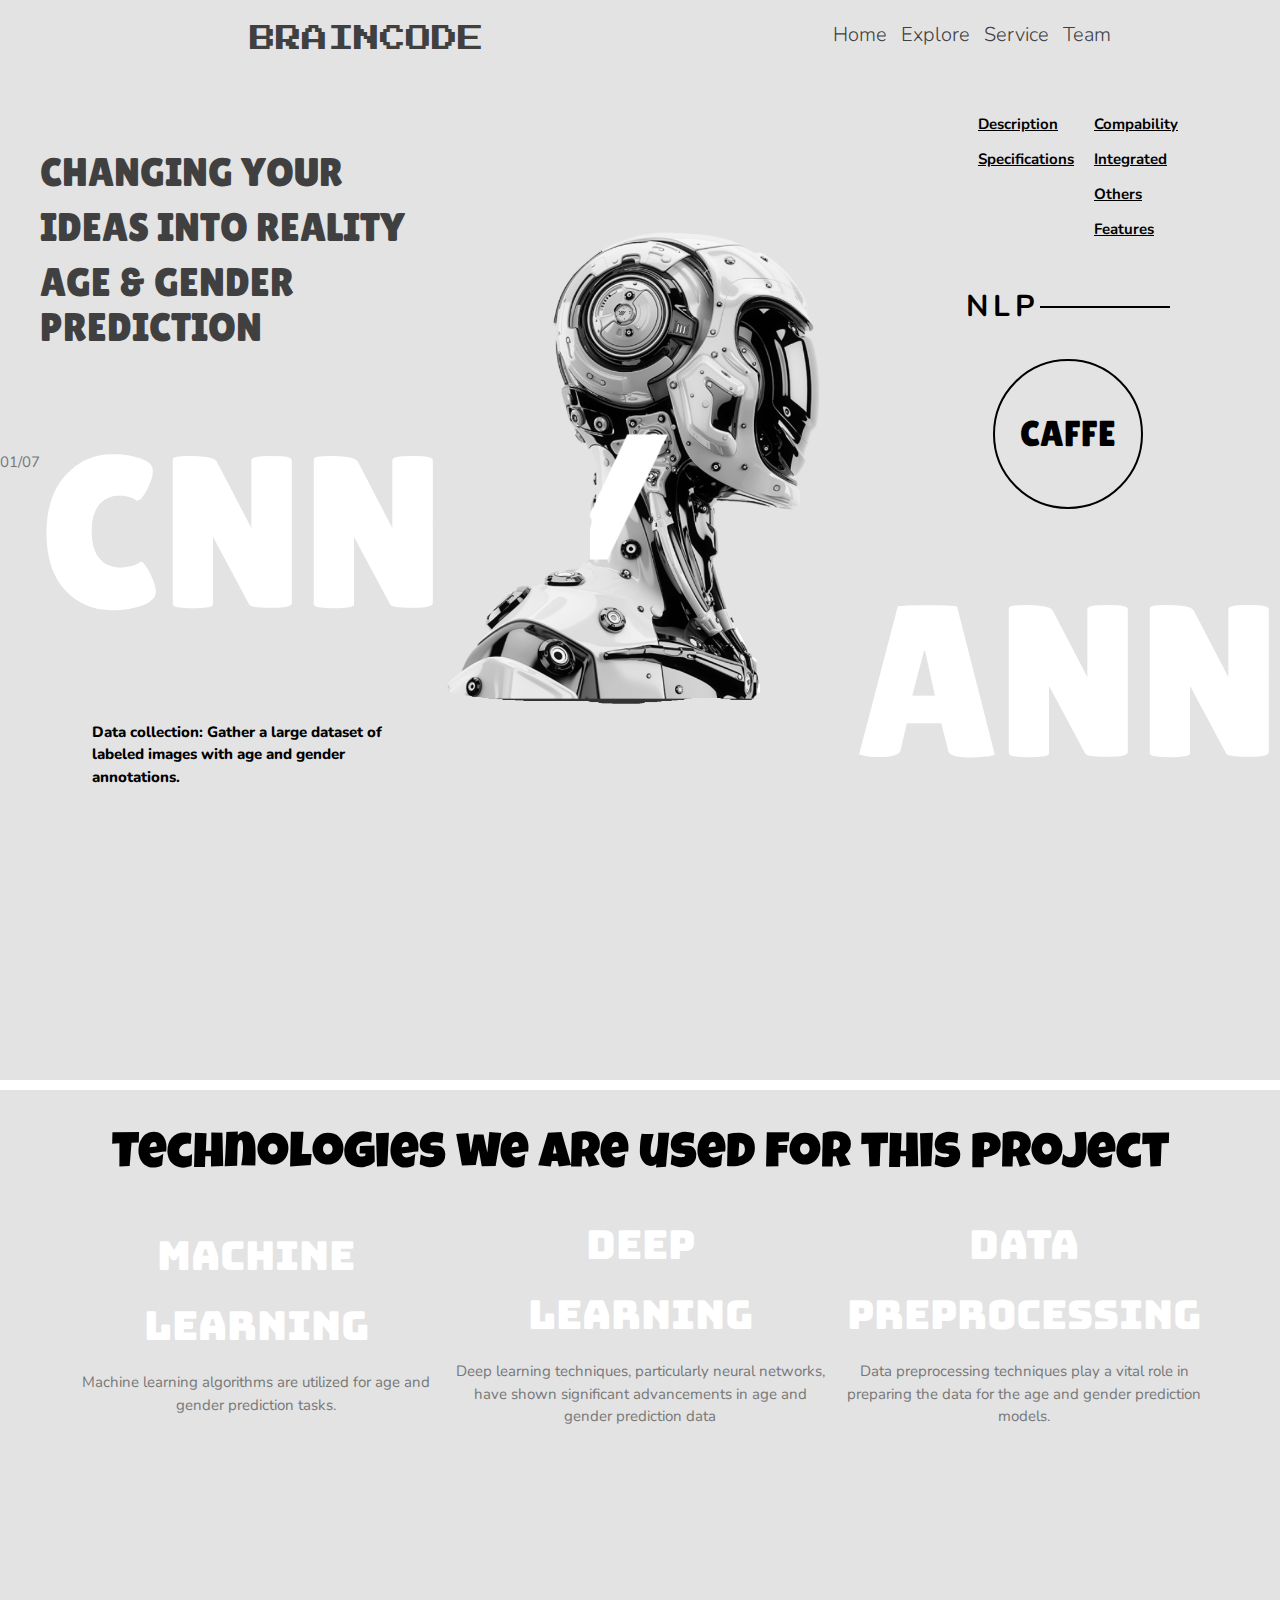
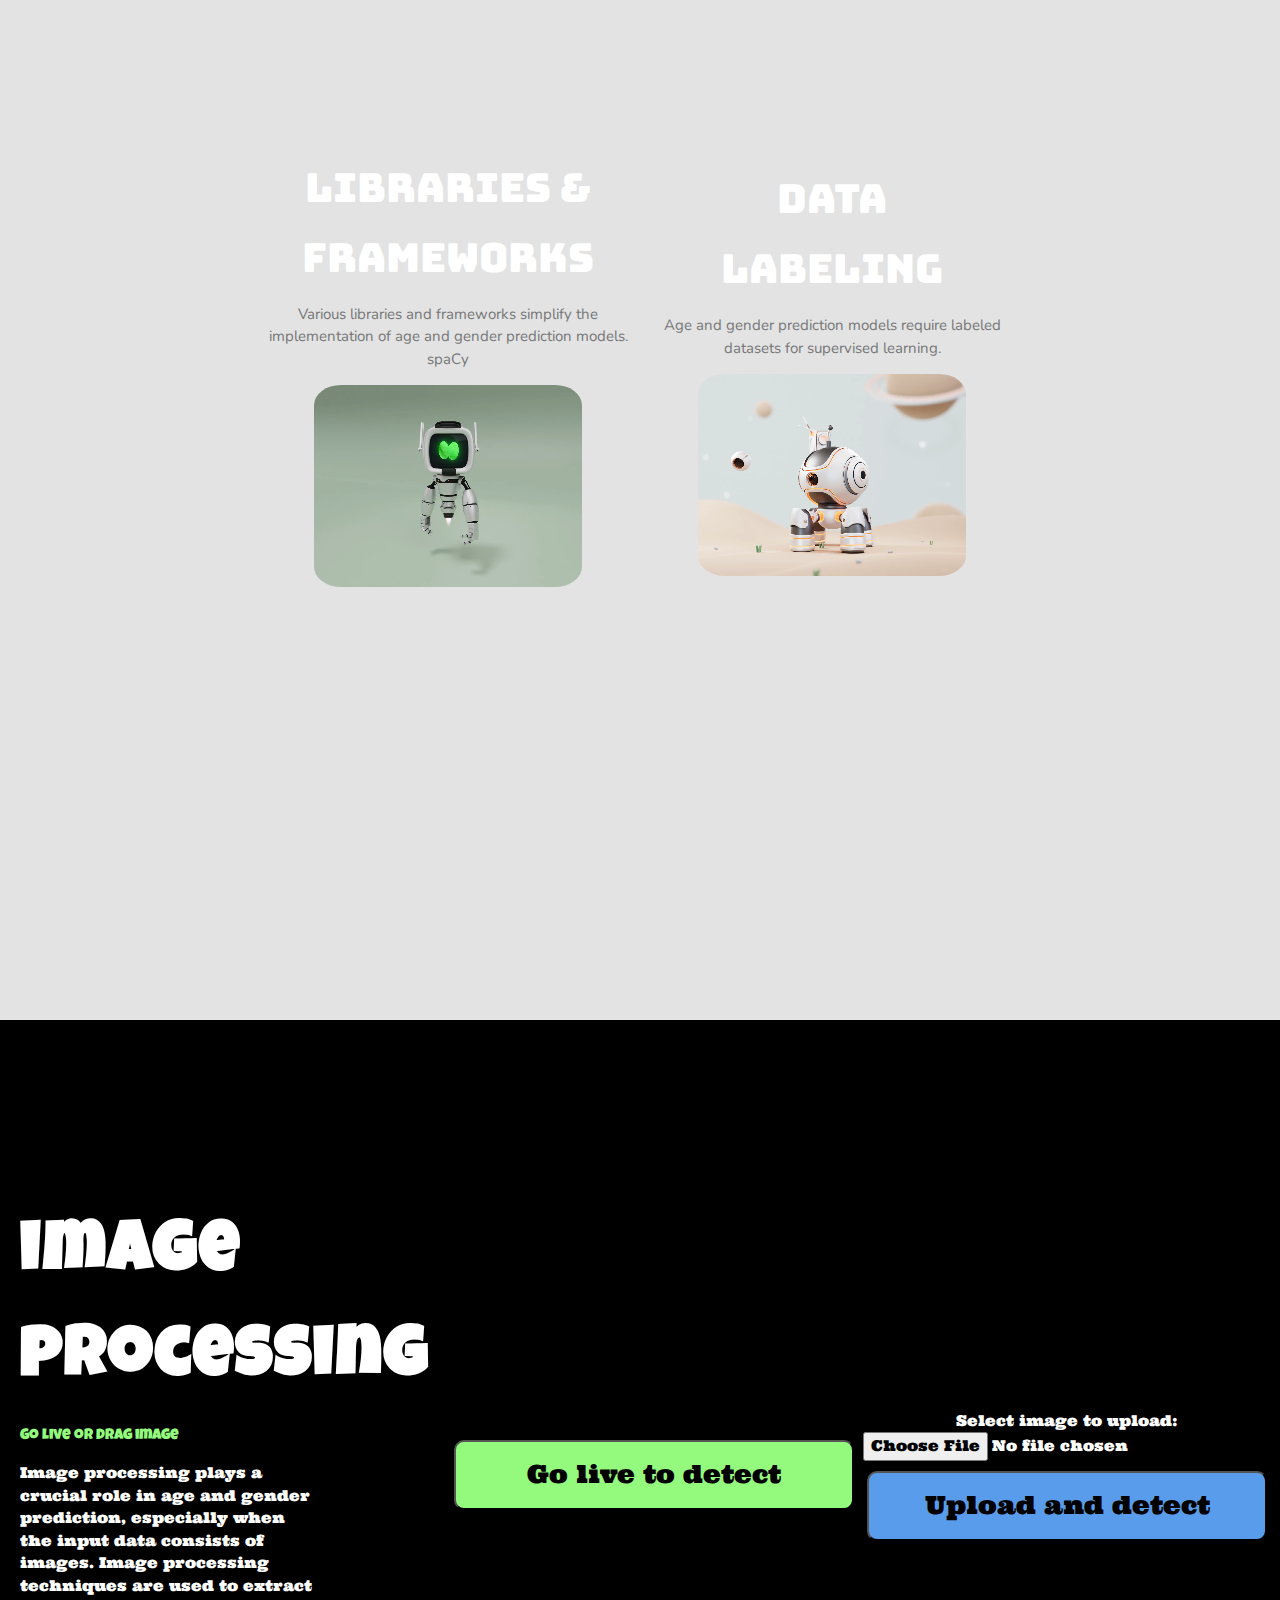
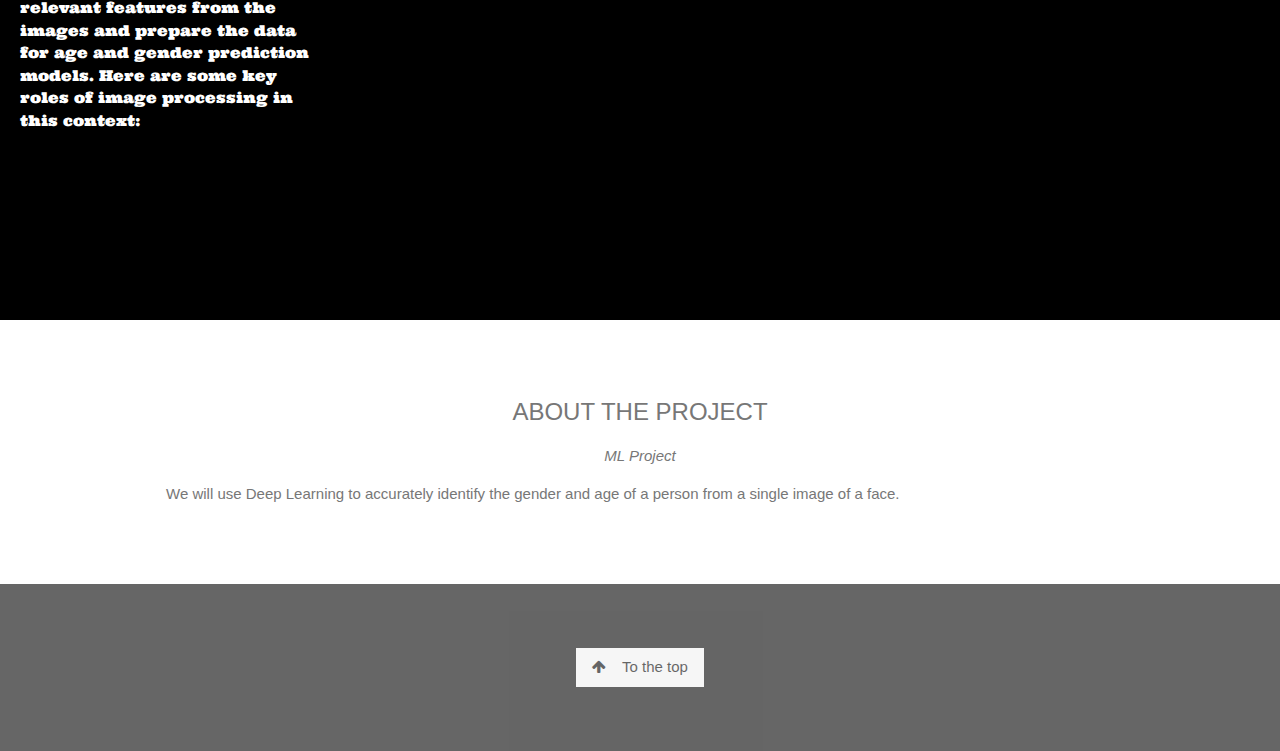
==== templates/index.html @ 18f4e167 "done" ====
<!DOCTYPE html>
<html>
  <title>Age and Gender Detection - By ML and DL</title>
  <link rel="icon" href="../static/assets/lo.png" type="image/x-icon" />
  <meta charset="UTF-8" />
  <meta name="viewport" content="width=device-width, initial-scale=1" />
  <link rel="stylesheet" href="../static/styles/style.css" />
  <link rel="stylesheet" href="../static/styles/home.css" />
  <link rel="stylesheet" href="../static/styles/service.css" />
  <link rel="stylesheet" href="../static/styles/explore.css" />
  <link rel="stylesheet" href="../static/styles/aj.css" />
  <link rel="stylesheet" href="https://fonts.googleapis.com/css?family=Lato" />
  <link
    rel="stylesheet"
    href="https://cdnjs.cloudflare.com/ajax/libs/font-awesome/4.7.0/css/font-awesome.min.css"
  />
  <link
    href="https://fonts.googleapis.com/css2?family=Montserrat:ital,wght@0,100;0,200;0,300;0,400;0,500;0,600;0,700;0,800;0,900;1,100;1,200;1,300;1,400;1,500;1,600;1,700;1,800;1,900&display=swap"
    rel="stylesheet"
  />

  <link
    href="https://fonts.googleapis.com/css2?family=Nunito:ital,wght@0,200;0,300;0,400;0,500;0,600;0,700;0,800;0,900;0,1000;1,200;1,300;1,400;1,500;1,600;1,700;1,800;1,900;1,1000&display=swap"
    rel="stylesheet"
  />

  <link
    href="https://fonts.googleapis.com/css2?family=Lilita+One&display=swap"
    rel="stylesheet"
  />

  <link
    href="https://fonts.googleapis.com/css2?family=Press+Start+2P&display=swap"
    rel="stylesheet"
  />

  <link
    href="https://fonts.googleapis.com/css2?family=Bungee&family=Cherry+Bomb+One&family=Chokokutai&family=Luckiest+Guy&family=Ultra&display=swap"
    rel="stylesheet"
  />

  <body>
    <!-- home  -->
    <div class="home" id="home">
      <!-- nav -->
      <nav class="home_nav">
        <div class="home_nav_logo">
          <img src="../static/assets/lo.png" alt="" />
          <h1>brainCode</h1>
        </div>
        <div class="home_items">
          <a href="#home">Home</a>
          <a href="#explore">Explore</a>
          <a href="#service">Service</a>
          <a href="#team">Team</a>
        </div>
      </nav>

      <div class="home_part_1">
        <span> 01/07 </span>

        <div class="home_part_1_title_main">
          <div class="home_part_1_title">
            <h2>Changing your</h2>
            <h2>ideas into reality</h2>
            <h2>Age & Gender Prediction</h2>
          </div>
          <div class="home_part_1_h1"><h1>CNN</h1></div>

          <div class="home_part_1_title_p">
            <p>
              Data collection: Gather a large dataset of labeled images with age
              and gender annotations.
            </p>
          </div>
        </div>

        <div>
          <img
            class="home_part_1_img"
            src="../static/assets/bg2.png"
            alt="img"
          />
        </div>

        <div class="home_part_1_data_main">
          <div class="home_part_1_data">
            <div>
              <p>Description</p>
              <p>Specifications</p>
            </div>
            <div>
              <p>Compability</p>
              <p>Integrated</p>
              <p>Others</p>
              <p>Features</p>
            </div>
          </div>

          <div class="home_part_1_data_np">
            <p>N</p>
            <p>L</p>
            <p>P</p>
            <span />
          </div>

          <div class="home_part_1_data_circle">
            <h1>caffe</h1>
          </div>

          <div class="home_part_1_data_h1">
            <h1>ANN</h1>
          </div>
        </div>
      </div>
    </div>

    <!-- explore  -->
    <div class="explore" id="explore">
      <h1>Technologies we are used for this project</h1>
      <div class="explore_titles_h1">
        <div class="explore_titles_h1_inner">
          <div>
            <h1>Machine</h1>
            <h1>Learning</h1>
            <p>
              Machine learning algorithms are utilized for age and gender
              prediction tasks.
            </p>
          </div>
          <video src="../static/assets/animations/a1.mp4" loop autoplay muted />
        </div>

        <div class="explore_titles_h1_inner">
          <div>
            <h1>Deep</h1>
            <h1>Learning</h1>
            <p>
              Deep learning techniques, particularly neural networks, have shown
              significant advancements in age and gender prediction data
            </p>
          </div>
          <video src="../static/assets/animations/a2.mp4" loop autoplay muted />
        </div>

        <div class="explore_titles_h1_inner">
          <div>
            <h1>Data</h1>
            <h1>Preprocessing</h1>
            <p>
              Data preprocessing techniques play a vital role in preparing the
              data for the age and gender prediction models.
            </p>
          </div>
          <video src="../static/assets/animations/a6.mp4" loop autoplay muted />
        </div>
        <div class="explore_titles_h1_inner">
          <div>
            <h1>Libraries &</h1>
            <h1>Frameworks</h1>
            <p>
              Various libraries and frameworks simplify the implementation of
              age and gender prediction models. spaCy
            </p>
          </div>
          <video src="../static/assets/animations/a5.mp4" loop autoplay muted />
        </div>
        <div class="explore_titles_h1_inner">
          <div>
            <h1>Data</h1>
            <h1>Labeling</h1>

            <p>
              Age and gender prediction models require labeled datasets for
              supervised learning.
            </p>
          </div>
          <video src="../static/assets/animations/a4.mp4" loop autoplay muted />
        </div>
      </div>
    </div>

    <!-- <div class="action-wrap">
      <div class="action-html">
        <input id="tab-1" type="radio" name="tab" class="live" checked /><label
          for="tab-1"
          class="tab"
          >Live</label
        >
        <input id="tab-2" type="radio" name="tab" class="photo" /><label
          for="tab-2"
          class="tab"
          >Photo</label
        >
        <div class="action-form">
          <div class="live-htm">
            <div class="group">
              <br /><br />
              &nbsp;&nbsp;&nbsp;&nbsp;&nbsp;&nbsp;&nbsp;&nbsp;&nbsp;&nbsp;&nbsp;&nbsp;&nbsp;&nbsp;&nbsp;&nbsp;&nbsp;&nbsp;&nbsp;&nbsp;&nbsp;&nbsp;&nbsp;&nbsp;&nbsp;&nbsp;&nbsp;&nbsp;&nbsp;&nbsp;&nbsp;
              <img
                src="https://cdn.pixabay.com/photo/2021/03/23/09/01/webcam-6116845_1280.png"
                height="120"
                width="120"
              />
              <br /><br />
              <a href="/webcam"
                ><input type="submit" class="button" value="Go live to detect"
              /></a>
            </div>
          </div>
          <div class="photo-htm">
            <form
              action="/upload"
              method="POST"
              enctype="multipart/form-data"
              style="color: #aaa"
            >
              <br /><br />Select image to upload:<br /><br /><br />
              <input type="file" name="fileToUpload" id="fileToUpload" />
              <br /><br /><br /><br />
              <div class="group">
                <input
                  type="submit"
                  class="button"
                  value="Upload and detect"
                  name="submit"
                />
              </div>
            </form>
          </div>
        </div>
      </div>
    </div> -->
    <!-- service -->

    <div class="service">
      <div class="service_data">
        <h1>image processing</h1>
        <span>Go live or Drag image</span>

        <p>
          Image processing plays a crucial role in age and gender prediction, especially when the input data consists of images. Image processing techniques are used to extract relevant features from the images and prepare the data for age and gender prediction models. Here are some key roles of image processing in this context:</p>
      </div>
      <div class="service_webcam">
        <img src="https://cdn.dribbble.com/userupload/7411457/file/original-d7e59363e3e7239565cf155a749ef514.png?resize=1200x900" alt="">
        <a href="/webcam"
          ><input type="submit" class="button" value="Go live to detect"
        /></a>
      </div>

      <div class="service_selete">
        <img src="https://cdn.dribbble.com/userupload/8819825/file/original-9fc339edde7f2c5f9dd312d0e29bf8e6.png?resize=1200x900" alt="">
        <form action="/upload" method="POST" enctype="multipart/form-data">
          Select image to upload:
          <input type="file" name="fileToUpload" id="fileToUpload" />
          <div class="service_btn">
            <input
              type="submit"
              value="Upload and detect"
              name="submit"
            />
          </div>
        </form>
      </div>
    </div>

    <!-- Container (About Section) -->
    <div class="aj-content aj-container aj-padding-64" id="about">
      <h3 class="aj-center">ABOUT THE PROJECT</h3>
      <p class="aj-center"><em>ML Project</em></p>
      <p>
        We will use Deep Learning to accurately identify the gender and age of a
        person from a single image of a face.
      </p>
    </div>

    <!-- Footer -->
    <footer
      class="aj-center aj-black aj-padding-64 aj-opacity aj-hover-opacity-off"
    >
      <a href="#home" class="aj-button aj-light-grey"
        ><i class="fa fa-arrow-up aj-margin-right"></i>To the top</a
      >
    </footer>

    <script>
      // Modal Image Gallery
      function onClick(element) {
        document.getElementById("img01").src = element.src;
        document.getElementById("modal01").style.display = "block";
        var captionText = document.getElementById("caption");
        captionText.innerHTML = element.alt;
      }
    </script>
  </body>
</html>
---- static/styles/style.css ----
body,h1,h2,h3,h4,h5,h6 {
  font-family: 'Nunito', sans-serif;

}
body, html {
  height: 100%;
  color: #777;
  line-height: 1.8;
}

/* Create a Parallax Effect */
.bgimg {
  background-attachment: fixed;
  background-position: center;
  background-repeat: no-repeat;
  background-size: cover;
}

/* First image (Logo. Full height) */
.bgimg {
  background-image: url('../assets/face_scan.jpeg');
  min-height: 100%;
}

.aj-wide {letter-spacing: 10px;}
.aj-hover-opacity {cursor: pointer;}

/* Turn off parallax scrolling for tablets and phones */
@media only screen and (max-device-width: 1600px) {
  .bgimg {
    background-attachment: scroll;
    min-height: 400px;
  }
}

.hr{
  height:2px;
  width: 300px;
  background:rgba(255,255,255,.2);
}

th {padding-left: 10px;}

/* action */

*,:after,:before{box-sizing:border-box}
.clearfix:after,.clearfix:before{content:'';display:table}
.clearfix:after{clear:both;display:block}

.action-wrap{
  width:100%;
  margin:auto;
  max-width:525px;
  min-height:525px;
  position:relative;
  box-shadow:0 12px 15px 0 rgba(0,0,0,.24),0 17px 50px 0 rgba(0,0,0,.19);
}
.action-html{
  width:100%;
  height:100%;
  position:absolute;
  padding:90px 70px 50px 70px;
  background: rgba(40,57,101,.9);
  color:#6a6f8c;
  font:600 16px/18px 'Open Sans',sans-serif;
}
.action-html .live-htm,
.action-html .photo-htm{
  top:0;
  left:0;
  right:0;
  bottom:0;
  position:absolute;
  transform:rotateY(180deg);
  backface-visibility:hidden;
  transition:all .4s linear;
}
.action-html .live,
.action-html .photo,
.action-form .group .check{
  display:none;
}
.action-html .tab,
.action-form .group .label,
.action-form .group .button{
  text-transform:uppercase;
}
.action-html .tab{
  font-size:22px;
  margin-right:15px;
  padding-bottom:5px;
  margin:0 15px 10px 0;
  display:inline-block;
  border-bottom:2px solid transparent;
}
.action-html .live:checked + .tab,
.action-html .photo:checked + .tab{
  color:#fff;
  border-color:#1161ee;
}
.action-form{
  min-height:345px;
  position:relative;
  perspective:1000px;
  transform-style:preserve-3d;
}
.action-form .group{
  margin-bottom:15px;
}
.action-form .group .label,
.action-form .group .input,
.action-form .group .button{
  width:100%;
  color:#fff;
  display:block;
}
.action-form .group .input,
.action-form .group .button{
  border:none;
  padding:15px 20px;
  border-radius:25px;
  background:rgba(255,255,255,.1);
}
.action-form .group .label{
  color:#aaa;
  font-size:12px;
}
.action-form .group .button{
  background:#1161ee;
}
.action-form .group label .icon{
  width:15px;
  height:15px;
  border-radius:2px;
  position:relative;
  display:inline-block;
  background:rgba(255,255,255,.1);
}
.action-form .group label .icon:before,
.action-form .group label .icon:after{
  content:'';
  width:10px;
  height:2px;
  background:#fff;
  position:absolute;
  transition:all .2s ease-in-out 0s;
}
.action-form .group label .icon:before{
  left:3px;
  width:5px;
  bottom:6px;
  transform:scale(0) rotate(0);
}
.action-form .group label .icon:after{
  top:6px;
  right:0;
  transform:scale(0) rotate(0);
}
.action-form .group .check:checked + label{
  color:#fff;
}
.action-form .group .check:checked + label .icon{
  background:#1161ee;
}
.action-form .group .check:checked + label .icon:before{
  transform:scale(1) rotate(45deg);
}
.action-form .group .check:checked + label .icon:after{
  transform:scale(1) rotate(-45deg);
}
.action-html .live:checked + .tab + .photo + .tab + .action-form .live-htm{
  transform:rotate(0);
}
.action-html .photo:checked + .tab + .action-form .photo-htm{
  transform:rotate(0);
}
---- static/styles/home.css ----
.home {
  height: 120vh;
  background-color: #e3e3e4;
  /* font-family: 'Montserrat', sans-serif; */
  font-family: "Nunito", sans-serif;
}
.home_nav {
  display: flex;
  align-items: center;
  justify-content: space-around;
}
.home_nav_logo {
  margin-top: 10px;
  display: flex;
  align-items: center;
  justify-content: center;
}
.home_nav_logo > h1 {
  font-size: 26px;
  color: #404040;
  font-weight: 400;
  text-transform: uppercase;
  font-family: 'Press Start 2P', cursive;
}
.home_nav_logo > img {
  width: 80px;

}
.home_items > a {
  font-size: 20px;
  font-weight: 300;
  text-decoration: none;
  color: #404040;
  margin-left: 10px;
  font-family: "Nunito", sans-serif;
}
.home_part_1 {
  display: flex;
  align-items: center;
  justify-content: space-around;
}
.home_part_1_img {
  width: 95%;
}
.home_part_1_title_main {
  margin-top: 20px;
}
.home_part_1_title > h2 {
  line-height: 45px;
  text-align: start;
  font-weight:100;
  font-size: 40px;
  color: #404040;
  text-transform: uppercase;
  font-family: "Lilita One", cursive;

}
.home_part_1_title_main {
  display: flex;
  align-items: center;
  justify-content: center;
  flex-direction: column;
}
.home_part_1_title_p{
  width: 300px;
  color: black;
  font-weight: 800;
}
.home_part_1_h1 > h1 {
  color: white;
  font-family: "Lilita One", cursive;
  font-size: 217px;
}
.home_part_1_data_main {
  margin-top: 30px;
  display: flex;
  align-items: center;
  justify-content: center;
  flex-direction: column;
}
.home_part_1_data {
  display: flex;
  justify-content: space-around;
}
.home_part_1_data > div {
  margin-left: 20px;
  text-decoration: underline;
  color: black;
  font-weight: 700;
  line-height: 20px;
}

.home_part_1_data_np {
  display: flex;
align-items: center;justify-content: center;
}

.home_part_1_data_np > p{
    color: black;
    font-size: 30px;
    margin-right: 5px;
    font-weight: 700;
}
.home_part_1_data_np > span{
    border: 1px solid black;
    height: 1px;
    width: 130px;
}

.home_part_1_data_circle{
 width: 150px;   
 height: 150px;
 border: 2px solid #000000;
 border-radius: 50%;
display: flex;align-items: center;justify-content: center;
font-family: "Lilita One", cursive;

}
.home_part_1_data_circle > h1{
    color: #000000;
    text-transform: uppercase;
    font-family: "Lilita One", cursive;
    
}

.home_part_1_data_h1 > h1{
      color: white;
      font-family: "Lilita One", cursive;
      font-size: 217px;

  }
---- static/styles/service.css ----
.service {
  background-color: black;
  height: 100vh;
  display: flex;
  align-items: center;
  justify-content: space-evenly;
}
.service_data > h1 {
  color: white;
  font-weight: 900;
  font-family: "Luckiest Guy", cursive;
  letter-spacing: 2px;
  font-size: 70px;
}
.service_data {
  margin-left: 20px;
}
.service_data > span {
  font-family: "Luckiest Guy", cursive;
  color: #93fa7d;
}
.service_data > p {
  width: 300px;
  color: white;
  font-family: "Ultra", serif;
}

.service_webcam {
  display: flex;
  align-items: center;
  justify-content: space-around;
  flex-direction: column;
}
.service_webcam > img {
  width: 70%;
  border-radius: 10%;
}
.service_webcam > a > input {
  width: 400px;
  color: black;
  background-color: #93fa7d;
  font-family: "Ultra", serif;
  height: 70px;
  font-size: 25px;
  border-radius: 10px;
  margin-top: 10px;
  transition: all 1 ease;
}
.service_webcam > a > input:hover {
  background-color: #55f531;
  transform: translateY(10px);
  cursor: pointer;
}
.service_selete {
  display: flex;
  align-items: center;
  justify-content: center;
  flex-direction: column;
}
.service_selete > img {
  border-radius: 10%;
  width: 70%;
}
.service_selete > form {
  margin-top: 10px;
  font-family: "Ultra", serif;
  color: white;
  text-align: center;
}

.service_btn >input{
  width: 400px;
  color: black;
  background-color: #599cec;
  font-family: "Ultra", serif;
  height: 70px;
  font-size: 25px;
  border-radius: 10px;
  margin-top: 10px;
  transition: all 0.5 ease-in-out;
}
.service_btn >input:hover{
    background-color: #4894f2;
    transform: translateX(20px);
    cursor: pointer;
}
---- static/styles/explore.css ----
.explore {
  background-color: #e3e3e4;
  height: 170vh;
}
.explore > h1 {
  padding-top: 30px;
  color: black;
  font-size: 50px;
  font-weight: 500;
  text-align: center;
  font-family: "Luckiest Guy", cursive;
}
.explore_titles_h1 {
  display: flex;
  align-items: center;
  justify-content: center;
  flex-wrap: wrap;
}
.explore_titles_h1_inner > div > h1 {
  text-align: center;
  color: white;
  font-size: 40px;
  font-family: "Bungee", cursive;
  text-transform: uppercase;
}
.explore_titles_h1_inner > div > p {
  font-family: "Nunito", sans-serif;
  font-size: 15px;
  font-weight: 400;
}
.explore_titles_h1_inner {
  width: 30%;
  text-align: center;
  margin-bottom: 30px;
}
.explore_titles_h1_inner > video {
  border-radius: 10%;
  width: 70%;
}
---- static/styles/aj.css ----
/* aj.CSS by Anchitya */
html{box-sizing:border-box}*,*:before,*:after{box-sizing:inherit}
/* Extract from normalize.css */
html{-ms-text-size-adjust:100%;-webkit-text-size-adjust:100%}body{margin:0}
article,aside,details,figcaption,figure,footer,header,main,menu,nav,section{display:block}summary{display:list-item}
audio,canvas,progress,video{display:inline-block}progress{vertical-align:baseline}
audio:not([controls]){display:none;height:0}[hidden],template{display:none}
a{background-color:transparent}a:active,a:hover{outline-width:0}
abbr[title]{border-bottom:none;text-decoration:underline;text-decoration:underline dotted}
b,strong{font-weight:bolder}dfn{font-style:italic}mark{background:#ff0;color:#000}
small{font-size:80%}sub,sup{font-size:75%;line-height:0;position:relative;vertical-align:baseline}
sub{bottom:-0.25em}sup{top:-0.5em}figure{margin:1em 40px}img{border-style:none}
code,kbd,pre,samp{font-family:monospace,monospace;font-size:1em}hr{box-sizing:content-box;height:0;overflow:visible}

button,input,select,textarea,optgroup {
	font:inherit;margin:0
}
optgroup {
	font-weight:bold
}
button,input {
	overflow:visible
}
button,select {
	text-transform:none
}
button,[type=button],[type=reset],[type=submit] {
	-webkit-appearance:button
}
button::-moz-focus-inner,[type=button]::-moz-focus-inner,[type=reset]::-moz-focus-inner,[type=submit]::-moz-focus-inner {
	border-style:none;
	padding:0
}
button:-moz-focusring,[type=button]:-moz-focusring,[type=reset]:-moz-focusring,[type=submit]:-moz-focusring {
	outline:1px dotted ButtonText
}
fieldset {
	border:1px solid #c0c0c0;
	margin:0 2px;padding:.35em .625em .75em
}
legend {
	color:inherit;
	display:table;
	max-width:100%;
	padding:0;
	white-space:normal
}
textarea {
	overflow:auto
}
[type=checkbox],[type=radio] {
	padding:0
}
[type=number]::-webkit-inner-spin-button,[type=number]::-webkit-outer-spin-button {
	height:auto
}
[type=search] {
	-webkit-appearance:textfield;outline-offset:-2px
}
[type=search]::-webkit-search-decoration{-webkit-appearance:none}::-webkit-file-upload-button{-webkit-appearance:button;font:inherit}
/* End extract */
html,body{font-family:Verdana,sans-serif;font-size:15px;line-height:1.5}
html{overflow-x:hidden}
h1{font-size:36px}
h2{font-size:30px}
h3{font-size:24px}
h4{font-size:20px}
h5{font-size:18px}
h6{font-size:16px}
.aj-serif{font-family:serif}.aj-sans-serif{font-family:sans-serif}.aj-cursive{font-family:cursive}.aj-monospace{font-family:monospace}
h1,h2,h3,h4,h5,h6{font-family:"Segoe UI",Arial,sans-serif;font-weight:400;margin:10px 0}.aj-wide{letter-spacing:4px}
hr{border:0;border-top:1px solid #eee;margin:20px 0}

.aj-image{max-width:100%;height:auto}
img{vertical-align:middle}
a{color:inherit}
.aj-table,.aj-table-all{border-collapse:collapse;border-spacing:0;width:100%;display:table}
.aj-table-all{border:1px solid #ccc}
.aj-bordered tr,.aj-table-all tr{border-bottom:1px solid #ddd}
.aj-striped tbody tr:nth-child(even){background-color:#f1f1f1}
.aj-table-all tr:nth-child(odd){background-color:#fff}
.aj-table-all tr:nth-child(even){background-color:#f1f1f1}
.aj-hoverable tbody tr:hover,.aj-ul.aj-hoverable li:hover{background-color:#ccc}
.aj-centered tr th,.aj-centered tr td{text-align:center}
.aj-table td,.aj-table th,.aj-table-all td,.aj-table-all th{padding:8px 8px;display:table-cell;text-align:left;vertical-align:top}
.aj-table th:first-child,.aj-table td:first-child,.aj-table-all th:first-child,.aj-table-all td:first-child{padding-left:16px}
.aj-btn,.aj-button{border:none;display:inline-block;padding:8px 16px;vertical-align:middle;overflow:hidden;text-decoration:none;color:inherit;background-color:inherit;text-align:center;cursor:pointer;white-space:nowrap}
.aj-btn:hover{box-shadow:0 8px 16px 0 rgba(0,0,0,0.2),0 6px 20px 0 rgba(0,0,0,0.19)}
.aj-btn,.aj-button{-webkit-touch-callout:none;-webkit-user-select:none;-khtml-user-select:none;-moz-user-select:none;-ms-user-select:none;user-select:none}   
.aj-disabled,.aj-btn:disabled,.aj-button:disabled{cursor:not-allowed;opacity:0.3}
.aj-disabled *,:disabled *{pointer-events:none}
.aj-btn.aj-disabled:hover,.aj-btn:disabled:hover{box-shadow:none}
.aj-badge,.aj-tag{background-color:#000;color:#fff;display:inline-block;padding-left:8px;padding-right:8px;text-align:center}
.aj-badge{border-radius:50%}
.aj-ul {
	list-style-type:none;padding:0;margin:0}
.aj-ul li{padding:8px 16px;border-bottom:1px solid #ddd}
.aj-ul li:last-child{border-bottom:none}
.aj-tooltip,.aj-display-container {
	position:relative
}
.aj-tooltip .aj-text{display:none}.aj-tooltip:hover .aj-text{display:inline-block}
.aj-ripple:active{opacity:0.5}.aj-ripple{transition:opacity 0s}
.aj-input{padding:8px;display:block;border:none;border-bottom:1px solid #ccc;width:100%}
.aj-select{padding:9px 0;width:100%;border:none;border-bottom:1px solid #ccc}
.aj-dropdown-click,.aj-dropdown-hover{position:relative;display:inline-block;cursor:pointer}
.aj-dropdown-hover:hover .aj-dropdown-content{display:block}
.aj-dropdown-hover:first-child,.aj-dropdown-click:hover {
	background-color:#ccc;
	color:#000
}
.aj-dropdown-hover:hover > .aj-button:first-child,.aj-dropdown-click:hover > .aj-button:first-child {
	background-color:#ccc;
	color:#000
}
.aj-dropdown-content {
	cursor:auto;
	color:#000;
	background-color:#fff;
	display:none;
	position:absolute;
	min-width:160px;
	margin:0;
	padding:0;
	z-index:1
}
.aj-check,.aj-radio {
	width:24px;
	height:24px;
	position:relative;
	top:6px
}
.aj-sidebar {
	height:100%;
	width:200px;
	background-color:#fff;
	position:fixed!important;
	z-index:1;
	overflow:auto
}
.aj-bar-block .aj-dropdown-hover,.aj-bar-block .aj-dropdown-click {width:100%}
.aj-bar-block .aj-dropdown-hover .aj-dropdown-content,.aj-bar-block .aj-dropdown-click .aj-dropdown-content {min-width:100%}
.aj-bar-block .aj-dropdown-hover .aj-button,.aj-bar-block .aj-dropdown-click .aj-button {
	width:100%;
	text-align:left;
	padding:8px 16px
}
.aj-main,#main {
	transition:margin-left .4s
}
.aj-modal {
	z-index:3;
	display:none;
	padding-top:100px;
	position:fixed;
	left:0;
	top:0;
	width:100%;
	height:100%;
	overflow:auto;
	background-color:rgb(0,0,0);
	background-color:rgba(0,0,0,0.4)
}
.aj-modal-content {
	margin:auto;
	background-color:#fff;
	position:relative;
	padding:0;
	outline:0;
	width:600px
}
.aj-bar{width:100%;overflow:hidden}.aj-center .aj-bar{display:inline-block;width:auto}
.aj-bar .aj-bar-item {
	padding:8px 16px;
	float:left;
	width:auto;
	border:none;
	display:block;
	outline:0
}
.aj-bar .aj-dropdown-hover,.aj-bar .aj-dropdown-click{position:static;float:left}
.aj-bar .aj-button{white-space:normal}
.aj-bar-block .aj-bar-item{width:100%;display:block;padding:8px 16px;text-align:left;border:none;white-space:normal;float:none;outline:0}
.aj-bar-block.aj-center .aj-bar-item{text-align:center}.aj-block{display:block;width:100%}
.aj-responsive{display:block;overflow-x:auto}
.aj-container:after,.aj-container:before,.aj-panel:after,.aj-panel:before,.aj-row:after,.aj-row:before,.aj-row-padding:after,.aj-row-padding:before,
.aj-cell-row:before,.aj-cell-row:after,.aj-clear:after,.aj-clear:before,.aj-bar:before,.aj-bar:after{content:"";display:table;clear:both}
.aj-col,.aj-half,.aj-third,.aj-twothird,.aj-threequarter,.aj-quarter{float:left;width:100%}
.aj-col.s1{width:8.33333%}
.aj-col.s2{width:16.66666%}
.aj-col.s3{width:24.99999%}
.aj-col.s4{width:33.33333%}
.aj-col.s5{width:41.66666%}
.aj-col.s6{width:49.99999%}
.aj-col.s7{width:58.33333%}
.aj-col.s8{width:66.66666%}
.aj-col.s9{width:74.99999%}
.aj-col.s10{width:83.33333%}
.aj-col.s11{width:91.66666%}
.aj-col.s12{width:99.99999%}
@media (min-width:601px){.aj-col.m1{width:8.33333%}
.aj-col.m2{width:16.66666%}
.aj-col.m3,.aj-quarter{width:24.99999%}
.aj-col.m4,.aj-third{width:33.33333%}
.aj-col.m5{width:41.66666%}
.aj-col.m6,.aj-half{width:49.99999%}
.aj-col.m7{width:58.33333%}
.aj-col.m8,.aj-twothird{width:66.66666%}
.aj-col.m9,.aj-threequarter{width:74.99999%}
.aj-col.m10{width:83.33333%}
.aj-col.m11{width:91.66666%}
.aj-col.m12{width:99.99999%}}
@media (min-width:993px){.aj-col.l1{width:8.33333%}
.aj-col.l2{width:16.66666%}
.aj-col.l3{width:24.99999%}
.aj-col.l4{width:33.33333%}
.aj-col.l5{width:41.66666%}
.aj-col.l6{width:49.99999%}
.aj-col.l7{width:58.33333%}
.aj-col.l8{width:66.66666%}
.aj-col.l9{width:74.99999%}
.aj-col.l10{width:83.33333%}
.aj-col.l11{width:91.66666%}
.aj-col.l12{width:99.99999%}}
.aj-rest{overflow:hidden}
.aj-stretch{margin-left:-16px;margin-right:-16px}
.aj-content,.aj-auto{margin-left:auto;margin-right:auto}
.aj-content{max-width:980px}
.aj-auto{max-width:1140px}
.aj-cell-row{display:table;width:100%}
.aj-cell{display:table-cell}
.aj-cell-top{vertical-align:top}
.aj-cell-middle{vertical-align:middle}
.aj-cell-bottom{vertical-align:bottom}
.aj-hide{display:none!important}
.aj-show-block,.aj-show{display:block!important}
.aj-show-inline-block{display:inline-block!important}
@media (max-width:1205px){.aj-auto{max-width:95%}}
@media (max-width:600px){.aj-modal-content{margin:0 10px;width:auto!important}
.aj-modal{padding-top:30px}
.aj-dropdown-hover.aj-mobile .aj-dropdown-content,.aj-dropdown-click.aj-mobile .aj-dropdown-content{position:relative}	
.aj-hide-small{display:none!important}.aj-mobile{display:block;width:100%!important}
.aj-bar-item.aj-mobile,.aj-dropdown-hover.aj-mobile,.aj-dropdown-click.aj-mobile{text-align:center}
.aj-dropdown-hover.aj-mobile,.aj-dropdown-hover.aj-mobile .aj-btn,.aj-dropdown-hover.aj-mobile .aj-button,.aj-dropdown-click.aj-mobile,.aj-dropdown-click.aj-mobile .aj-btn,.aj-dropdown-click.aj-mobile .aj-button{width:100%}}
@media (max-width:768px){.aj-modal-content{width:500px}.aj-modal{padding-top:50px}}
@media (min-width:993px){.aj-modal-content{width:900px}.aj-hide-large{display:none!important}
.aj-sidebar.aj-collapse{display:block!important}}
@media (max-width:992px) and (min-width:601px){.aj-hide-medium{display:none!important}}
@media (max-width:992px){.aj-sidebar.aj-collapse{display:none}.aj-main{margin-left:0!important;margin-right:0!important}
.aj-auto{max-width:100%}}
.aj-top,.aj-bottom {
	position:fixed;
	width:100%;
	z-index:1
}
.aj-top{top:0}
.aj-bottom{bottom:0}
.aj-overlay {
	position:fixed;
	display:none;
	width:100%;
	height:100%;
	top:0;
	left:0;
	right:0;
	bottom:0;
	background-color:rgba(0,0,0,0.5);
	z-index:2
}
.aj-display-topleft{position:absolute;left:0;top:0}
.aj-display-topright{position:absolute;right:0;top:0}
.aj-display-bottomleft{position:absolute;left:0;bottom:0}
.aj-display-bottomright{position:absolute;right:0;bottom:0}
.aj-display-middle {
	position:absolute;
	top:50%;
	left:50%;
	transform:translate(-50%,-50%);
	-ms-transform:translate(-50%,-50%)
}
.aj-display-left {
	position:absolute;
	top:50%;
	left:0%;
	transform:translate(0%,-50%);
	-ms-transform:translate(-0%,-50%)
}
.aj-display-right {
	position:absolute;top:50%;right:0%;transform:translate(0%,-50%);-ms-transform:translate(0%,-50%)}
.aj-display-topmiddle{position:absolute;left:50%;top:0;transform:translate(-50%,0%);-ms-transform:translate(-50%,0%)}
.aj-display-bottommiddle{position:absolute;left:50%;bottom:0;transform:translate(-50%,0%);-ms-transform:translate(-50%,0%)}
.aj-display-container:hover .aj-display-hover{display:block}
.aj-display-container:hover span.aj-display-hover{display:inline-block}
.aj-display-hover{display:none}
.aj-display-position{position:absolute}
.aj-circle{border-radius:50%}
.aj-round-small{border-radius:2px}
.aj-round,.aj-round-medium{border-radius:4px}
.aj-round-large{border-radius:8px}
.aj-round-xlarge{border-radius:16px}
.aj-round-xxlarge{border-radius:32px}
.aj-row-padding,.aj-row-padding>.aj-half,.aj-row-padding>.aj-third,.aj-row-padding>.aj-twothird,.aj-row-padding>.aj-threequarter,.aj-row-padding>.aj-quarter,.aj-row-padding>.aj-col{padding:0 8px}
.aj-container,.aj-panel{padding:0.01em 16px}
.aj-panel{margin-top:16px;margin-bottom:16px}
.aj-code,.aj-codespan{font-family:Consolas,"courier new";font-size:16px}
.aj-code{width:auto;background-color:#fff;padding:8px 12px;border-left:4px solid #4CAF50;word-wrap:break-word}
.aj-codespan{color:crimson;background-color:#f1f1f1;padding-left:4px;padding-right:4px;font-size:110%}
.aj-card,.aj-card-2{box-shadow:0 2px 5px 0 rgba(0,0,0,0.16),0 2px 10px 0 rgba(0,0,0,0.12)}
.aj-card-4,.aj-hover-shadow:hover{box-shadow:0 4px 10px 0 rgba(0,0,0,0.2),0 4px 20px 0 rgba(0,0,0,0.19)}
.aj-spin{animation:aj-spin 2s infinite linear}
@keyframes aj-spin{0%{transform:rotate(0deg)}100%{transform:rotate(359deg)}}
.aj-animate-fading{animation:fading 10s infinite}
@keyframes fading{0%{opacity:0}50%{opacity:1}100%{opacity:0}}
.aj-animate-opacity{animation:opac 0.8s}
@keyframes opac{from{opacity:0} to{opacity:1}}
.aj-animate-top{position:relative;animation:animatetop 0.4s}
@keyframes animatetop{from{top:-300px;opacity:0} to{top:0;opacity:1}}
.aj-animate-left{position:relative;animation:animateleft 0.4s}
@keyframes animateleft{from{left:-300px;opacity:0} to{left:0;opacity:1}}
.aj-animate-right{position:relative;animation:animateright 0.4s}
@keyframes animateright{from{right:-300px;opacity:0} to{right:0;opacity:1}}
.aj-animate-bottom{position:relative;animation:animatebottom 0.4s}
@keyframes animatebottom{from{bottom:-300px;opacity:0} to{bottom:0;opacity:1}}
.aj-animate-zoom {animation:animatezoom 0.6s}
@keyframes animatezoom{from{transform:scale(0)} to{transform:scale(1)}}
.aj-animate-input{transition:width 0.4s ease-in-out}
.aj-animate-input:focus{width:100%!important}
.aj-opacity,.aj-hover-opacity:hover{opacity:0.60}
.aj-opacity-off,.aj-hover-opacity-off:hover{opacity:1}
.aj-opacity-max{opacity:0.25}
.aj-opacity-min{opacity:0.75}
.aj-greyscale-max,.aj-grayscale-max,.aj-hover-greyscale:hover,.aj-hover-grayscale:hover{filter:grayscale(100%)}
.aj-greyscale,.aj-grayscale{filter:grayscale(75%)}
.aj-greyscale-min,.aj-grayscale-min{filter:grayscale(50%)}
.aj-sepia{filter:sepia(75%)}
.aj-sepia-max,.aj-hover-sepia:hover{filter:sepia(100%)}
.aj-sepia-min{filter:sepia(50%)}
.aj-tiny{font-size:10px!important}
.aj-small{font-size:12px!important}
.aj-medium{font-size:15px!important}
.aj-large{font-size:18px!important}
.aj-xlarge{font-size:24px!important}
.aj-xxlarge{font-size:36px!important}
.aj-xxxlarge{font-size:48px!important}
.aj-jumbo{font-size:64px!important}
.aj-left-align {
	text-align:left!important
}
.aj-right-align {
	text-align:right!important
}
.aj-justify {
	text-align:justify!important
}
.aj-center {
	text-align:center!important
}
.aj-border-0 {
	border:0!important
}
.aj-border {
	border:1px solid #ccc!important
}
.aj-border-top {
	border-top:1px solid #ccc!important
}
.aj-border-bottom {
	border-bottom:1px solid #ccc!important
}
.aj-border-left {
	border-left:1px solid #ccc!important
}
.aj-border-right {
	border-right:1px solid #ccc!important
}
.aj-topbar {
	border-top:6px solid #ccc!important
}
.aj-bottombar {
	border-bottom:6px solid #ccc!important
}
.aj-leftbar {
	border-left:6px solid #ccc!important
}
.aj-rightbar {
	border-right:6px solid #ccc!important
}
.aj-section,.aj-code {
	margin-top:16px!important;
	margin-bottom:16px!important
}
.aj-margin{margin:16px!important}
.aj-margin-top{margin-top:16px!important}
.aj-margin-bottom{margin-bottom:16px!important}
.aj-margin-left{margin-left:16px!important}
.aj-margin-right{margin-right:16px!important}
.aj-padding-small{padding:4px 8px!important}
.aj-padding{padding:8px 16px!important}
.aj-padding-large{padding:12px 24px!important}
.aj-padding-16{padding-top:16px!important;padding-bottom:16px!important}
.aj-padding-24{padding-top:24px!important;padding-bottom:24px!important}
.aj-padding-32 {
	padding-top:32px!important;
	padding-bottom:32px!important
}
.aj-padding-48 {
	padding-top:48px!important;
	padding-bottom:48px!important
}
.aj-padding-64 {
	padding-top:64px!important;
	padding-bottom:64px!important
}
.aj-padding-top-64 {
	padding-top:64px!important
}
.aj-padding-top-48 {
	padding-top:48px!important
}
.aj-padding-top-32 {
	padding-top:32px!important
}
.aj-padding-top-24 {
	padding-top:24px!important
}
.aj-left {
	float:left!important
}
.aj-right {
	float:right!important
}
.aj-button:hover {
	color:#000!important;
	background-color:#ccc!important
}
.aj-transparent,.aj-hover-none:hover {
	background-color:transparent!important
}
.aj-hover-none:hover {
	box-shadow:none!important
}

/* Colors */
.aj-amber,.aj-hover-amber:hover {
	color:#000!important;
	background-color:#ffc107!important
}
.aj-aqua,.aj-hover-aqua:hover {
	color:#000!important;
	background-color:#00ffff!important
}
.aj-blue,.aj-hover-blue:hover {
	color:#fff!important;
	background-color:#2196F3!important
}
.aj-light-blue,.aj-hover-light-blue:hover {
	color:#000!important;
	background-color:#87CEEB!important
}
.aj-brown,.aj-hover-brown:hover {
	color:#fff!important;
	background-color:#795548!important
}
.aj-cyan,.aj-hover-cyan:hover {
	color:#000!important;
	background-color:#00bcd4!important
}
.aj-blue-grey,.aj-hover-blue-grey:hover,.aj-blue-gray,.aj-hover-blue-gray:hover {
	color:#fff!important;
	background-color:#607d8b!important
}
.aj-green,.aj-hover-green:hover {
	color:#fff!important;
	background-color:#4CAF50!important
}
.aj-light-green,.aj-hover-light-green:hover {
	color:#000!important;
	background-color:#8bc34a!important
}
.aj-indigo,.aj-hover-indigo:hover {
	color:#fff!important;
	background-color:#3f51b5!important
}
.aj-khaki,.aj-hover-khaki:hover {
	color:#000!important;
	background-color:#f0e68c!important
}
.aj-lime,.aj-hover-lime:hover {
	color:#000!important;
	background-color:#cddc39!important
}
.aj-orange,.aj-hover-orange:hover {
	color:#000!important;
	background-color:#ff9800!important
}
.aj-deep-orange,.aj-hover-deep-orange:hover {
	color:#fff!important;
	background-color:#ff5722!important
}
.aj-pink,.aj-hover-pink:hover {
	color:#fff!important;
	background-color:#e91e63!important
}
.aj-purple,.aj-hover-purple:hover {
	color:#fff!important;
	background-color:#9c27b0!important
}
.aj-deep-purple,.aj-hover-deep-purple:hover {
	color:#fff!important;
	background-color:#673ab7!important
}
.aj-red,.aj-hover-red:hover {
	color:#fff!important;
	background-color:#f44336!important
}
.aj-sand,.aj-hover-sand:hover {
	color:#000!important;
	background-color:#fdf5e6!important
}
.aj-teal,.aj-hover-teal:hover {
	color:#fff!important;
	background-color:#009688!important
}
.aj-yellow,.aj-hover-yellow:hover {
	color:#000!important;
	background-color:#ffeb3b!important
}
.aj-white,.aj-hover-white:hover {
	color:#000!important;
	background-color:#fff!important
}
.aj-black,.aj-hover-black:hover {
	color:#ṇ!important;
	background-color:#000!important
}
.aj-grey,.aj-hover-grey:hover,.aj-gray,.aj-hover-gray:hover {
	color:#000!important;
	background-color:#9e9e9e!important
}
.aj-light-grey,.aj-hover-light-grey:hover,.aj-light-gray,.aj-hover-light-gray:hover {
	color:#000!important;
	background-color:#f1f1f1!important
}
.aj-dark-grey,.aj-hover-dark-grey:hover,.aj-dark-gray,.aj-hover-dark-gray:hover {
	color:#fff!important;
	background-color:#616161!important
}
.aj-pale-red,.aj-hover-pale-red:hover {
	color:#000!important;
	background-color:#ffdddd!important
}
.aj-pale-green,.aj-hover-pale-green:hover {
	color:#000!important;
	background-color:#ddffdd!important
}
.aj-pale-yellow,.aj-hover-pale-yellow:hover {
	color:#000!important;
	background-color:#ffffcc!important
}
.aj-pale-blue,.aj-hover-pale-blue:hover {
	color:#000!important;
	background-color:#ddffff!important
}
.aj-text-amber,.aj-hover-text-amber:hover {
	color:#ffc107!important
}
.aj-text-aqua,.aj-hover-text-aqua:hover {
	color:#00ffff!important
}
.aj-text-blue,.aj-hover-text-blue:hover {
	color:#2196F3!important
}
.aj-text-light-blue,.aj-hover-text-light-blue:hover {
	color:#87CEEB!important
}
.aj-text-brown,.aj-hover-text-brown:hover {
	color:#795548!important
}
.aj-text-cyan,.aj-hover-text-cyan:hover {
	color:#00bcd4!important
}
.aj-text-blue-grey,.aj-hover-text-blue-grey:hover,.aj-text-blue-gray,.aj-hover-text-blue-gray:hover {
	color:#607d8b!important
}
.aj-text-green,.aj-hover-text-green:hover {
	color:#4CAF50!important
}
.aj-text-light-green,.aj-hover-text-light-green:hover {
	color:#8bc34a!important
}
.aj-text-indigo,.aj-hover-text-indigo:hover {
	color:#3f51b5!important
}
.aj-text-khaki,.aj-hover-text-khaki:hover {
	color:#b4aa50!important
}
.aj-text-lime,.aj-hover-text-lime:hover {
	color:#cddc39!important
}
.aj-text-orange,.aj-hover-text-orange:hover {
	color:#ff9800!important
}
.aj-text-deep-orange,.aj-hover-text-deep-orange:hover {
	color:#ff5722!important
}
.aj-text-pink,.aj-hover-text-pink:hover {
	color:#e91e63!important
}
.aj-text-purple,.aj-hover-text-purple:hover {
	color:#9c27b0!important
}
.aj-text-deep-purple,.aj-hover-text-deep-purple:hover {
	color:#673ab7!important
}
.aj-text-red,.aj-hover-text-red:hover {
	color:#f44336!important
}
.aj-text-sand,.aj-hover-text-sand:hover {
	color:#fdf5e6!important
}
.aj-text-teal,.aj-hover-text-teal:hover {
	color:#009688!important
}
.aj-text-yellow,.aj-hover-text-yellow:hover {
	color:#d2be0e!important
}
.aj-text-white,.aj-hover-text-white:hover {
	color:#fff!important
}
.aj-text-black,.aj-hover-text-black:hover {
	color:#000!important
}
.aj-text-grey,.aj-hover-text-grey:hover,.aj-text-gray,.aj-hover-text-gray:hover {
	color:#757575!important
}
.aj-text-light-grey,.aj-hover-text-light-grey:hover,.aj-text-light-gray,.aj-hover-text-light-gray:hover {
	color:#f1f1f1!important
}
.aj-text-dark-grey,.aj-hover-text-dark-grey:hover,.aj-text-dark-gray,.aj-hover-text-dark-gray:hover {
	color:#3a3a3a!important
}
.aj-border-amber,.aj-hover-border-amber:hover {
	border-color:#ffc107!important
}
.aj-border-aqua,.aj-hover-border-aqua:hover {
	border-color:#00ffff!important
}
.aj-border-blue,.aj-hover-border-blue:hover {
	border-color:#2196F3!important
}
.aj-border-light-blue,.aj-hover-border-light-blue:hover {
	border-color:#87CEEB!important
}
.aj-border-brown,.aj-hover-border-brown:hover {
	border-color:#795548!important
}
.aj-border-cyan,.aj-hover-border-cyan:hover {
	border-color:#00bcd4!important
}
.aj-border-blue-grey,.aj-hover-border-blue-grey:hover,.aj-border-blue-gray,.aj-hover-border-blue-gray:hover {
	border-color:#607d8b!important
}
.aj-border-green,.aj-hover-border-green:hover {
	border-color:#4CAF50!important
}
.aj-border-light-green,.aj-hover-border-light-green:hover {
	border-color:#8bc34a!important
}
.aj-border-indigo,.aj-hover-border-indigo:hover {
	border-color:#3f51b5!important
}
.aj-border-khaki,.aj-hover-border-khaki:hover {
	border-color:#f0e68c!important
}
.aj-border-lime,.aj-hover-border-lime:hover {
	border-color:#cddc39!important
}
.aj-border-orange,.aj-hover-border-orange:hover {
	border-color:#ff9800!important
}
.aj-border-deep-orange,.aj-hover-border-deep-orange:hover {
	border-color:#ff5722!important
}
.aj-border-pink,.aj-hover-border-pink:hover {
	border-color:#e91e63!important
}
.aj-border-purple,.aj-hover-border-purple:hover {
	border-color:#9c27b0!important
}
.aj-border-deep-purple,.aj-hover-border-deep-purple:hover {
	border-color:#673ab7!important
}
.aj-border-red,.aj-hover-border-red:hover {
	border-color:#f44336!important
}
.aj-border-sand,.aj-hover-border-sand:hover {
	border-color:#fdf5e6!important
}
.aj-border-teal,.aj-hover-border-teal:hover {
	border-color:#009688!important
}
.aj-border-yellow,.aj-hover-border-yellow:hover {
	border-color:#ffeb3b!important
}
.aj-border-white,.aj-hover-border-white:hover {
	border-color:#fff!important
}
.aj-border-black,.aj-hover-border-black:hover {
	border-color:#000!important
}
.aj-border-grey,.aj-hover-border-grey:hover,.aj-border-gray,.aj-hover-border-gray:hover {
	border-color:#9e9e9e!important
}
.aj-border-light-grey,.aj-hover-border-light-grey:hover,.aj-border-light-gray,.aj-hover-border-light-gray:hover {
	border-color:#f1f1f1!important
}
.aj-border-dark-grey,.aj-hover-border-dark-grey:hover,.aj-border-dark-gray,.aj-hover-border-dark-gray:hover {
	border-color:#616161!important
}
.aj-border-pale-red,.aj-hover-border-pale-red:hover {
	border-color:#ffe7e7!important
}
.aj-border-pale-green,.aj-hover-border-pale-green:hover {
	border-color:#e7ffe7!important
}
.aj-border-pale-yellow,.aj-hover-border-pale-yellow:hover {
	border-color:#ffffcc!important
}
.aj-border-pale-blue,.aj-hover-border-pale-blue:hover {
	border-color:#e7ffff!important
}
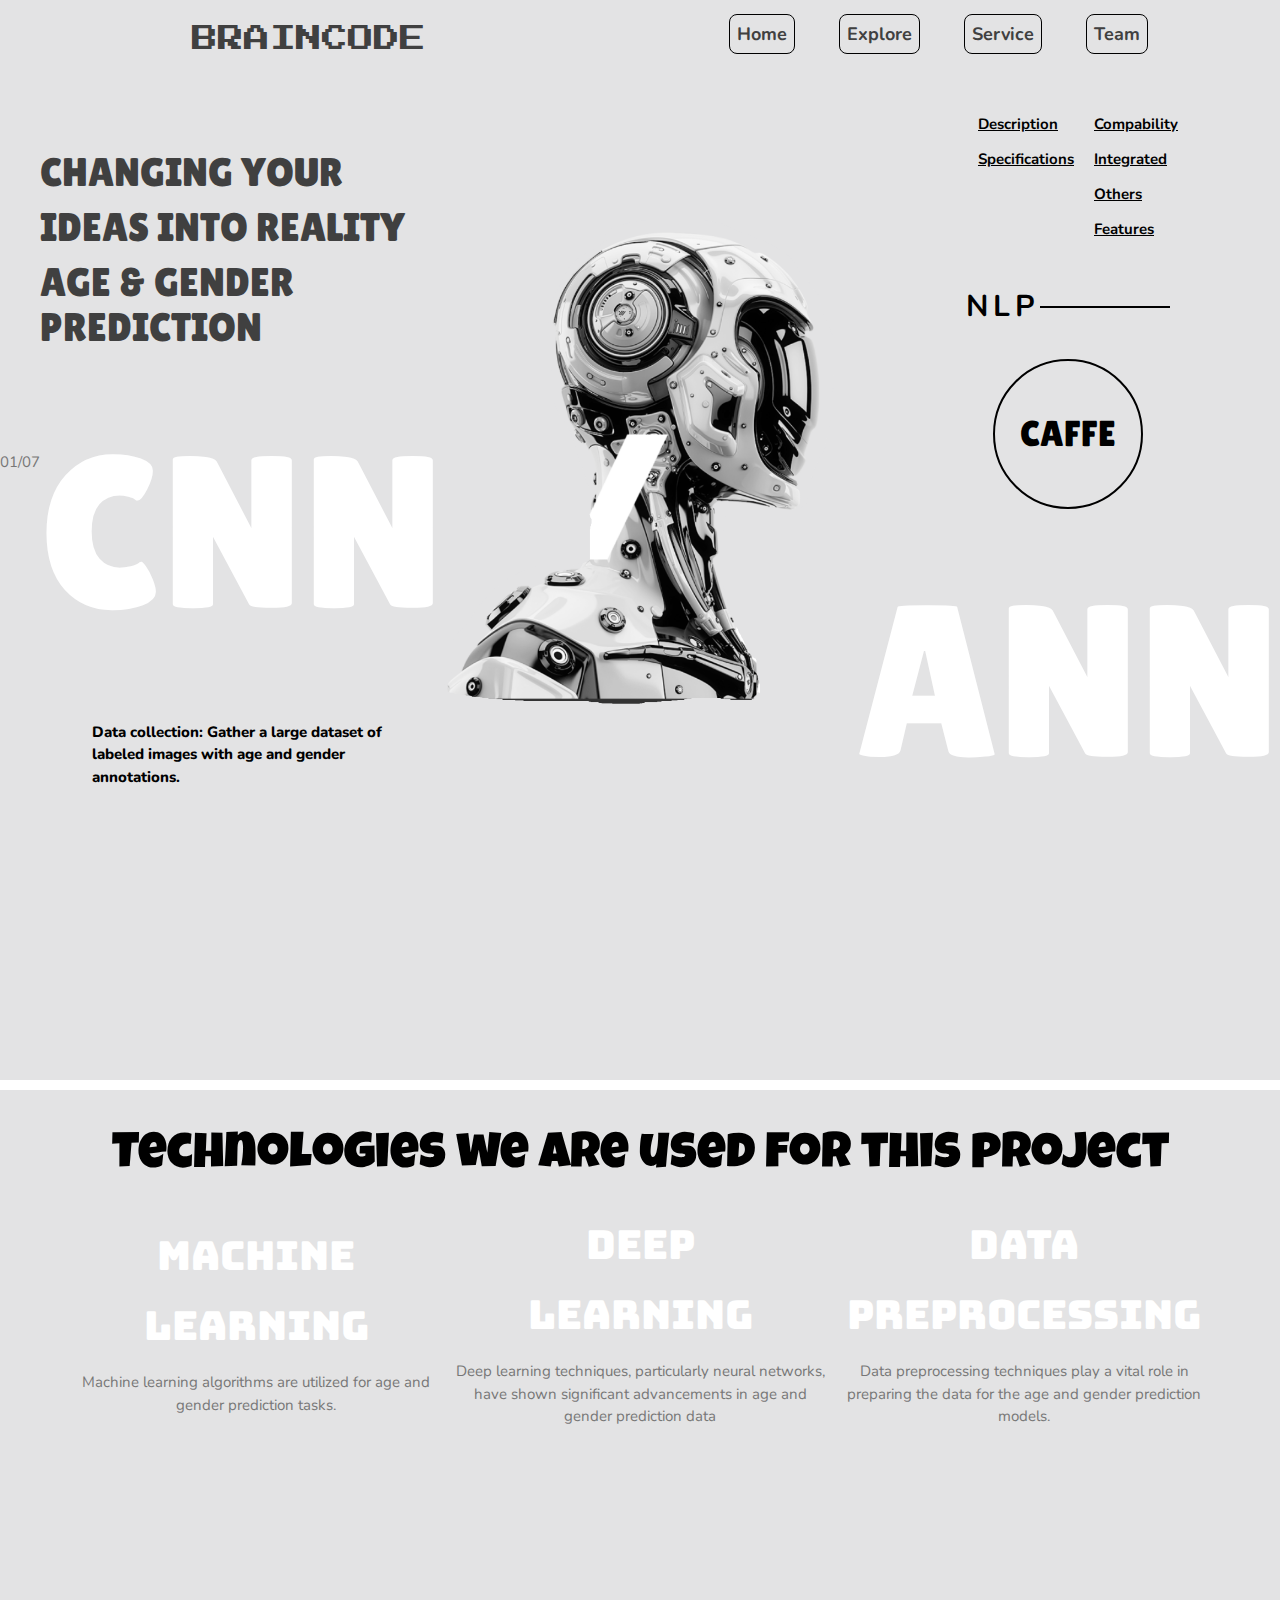
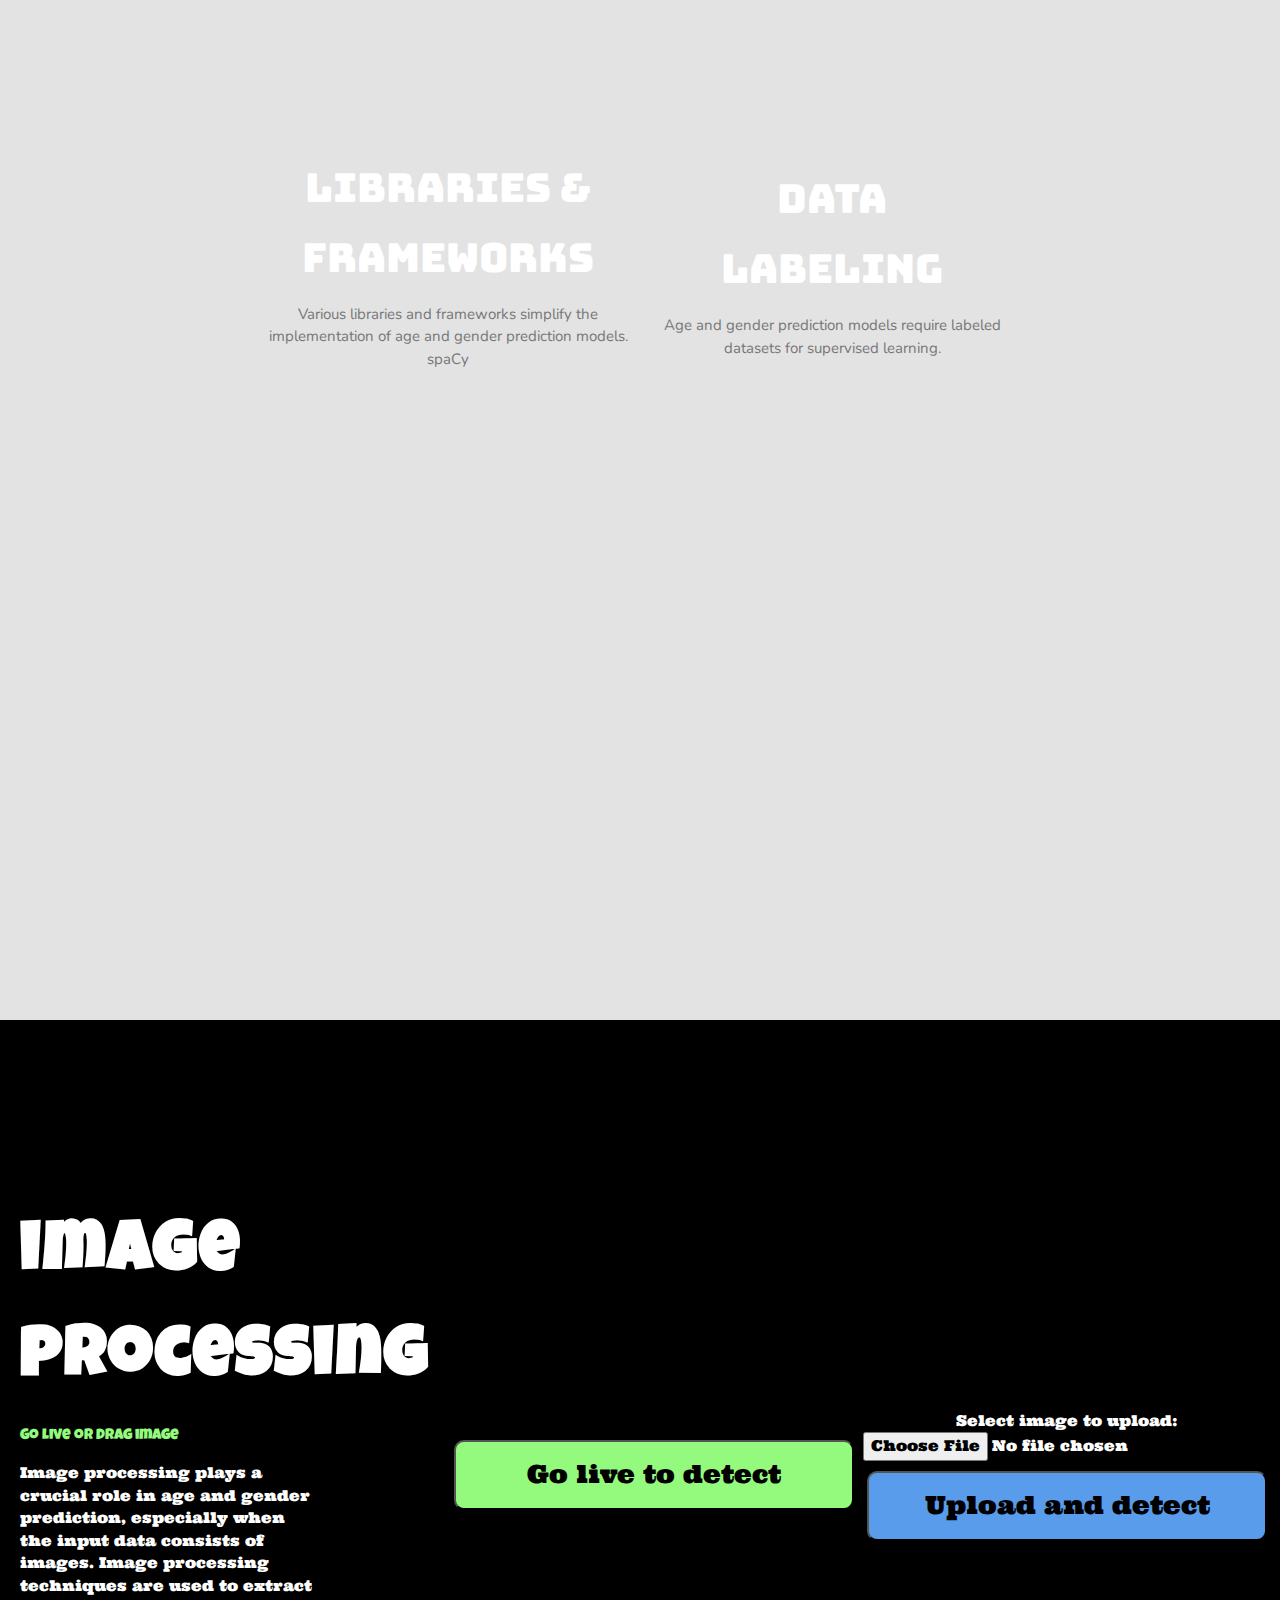
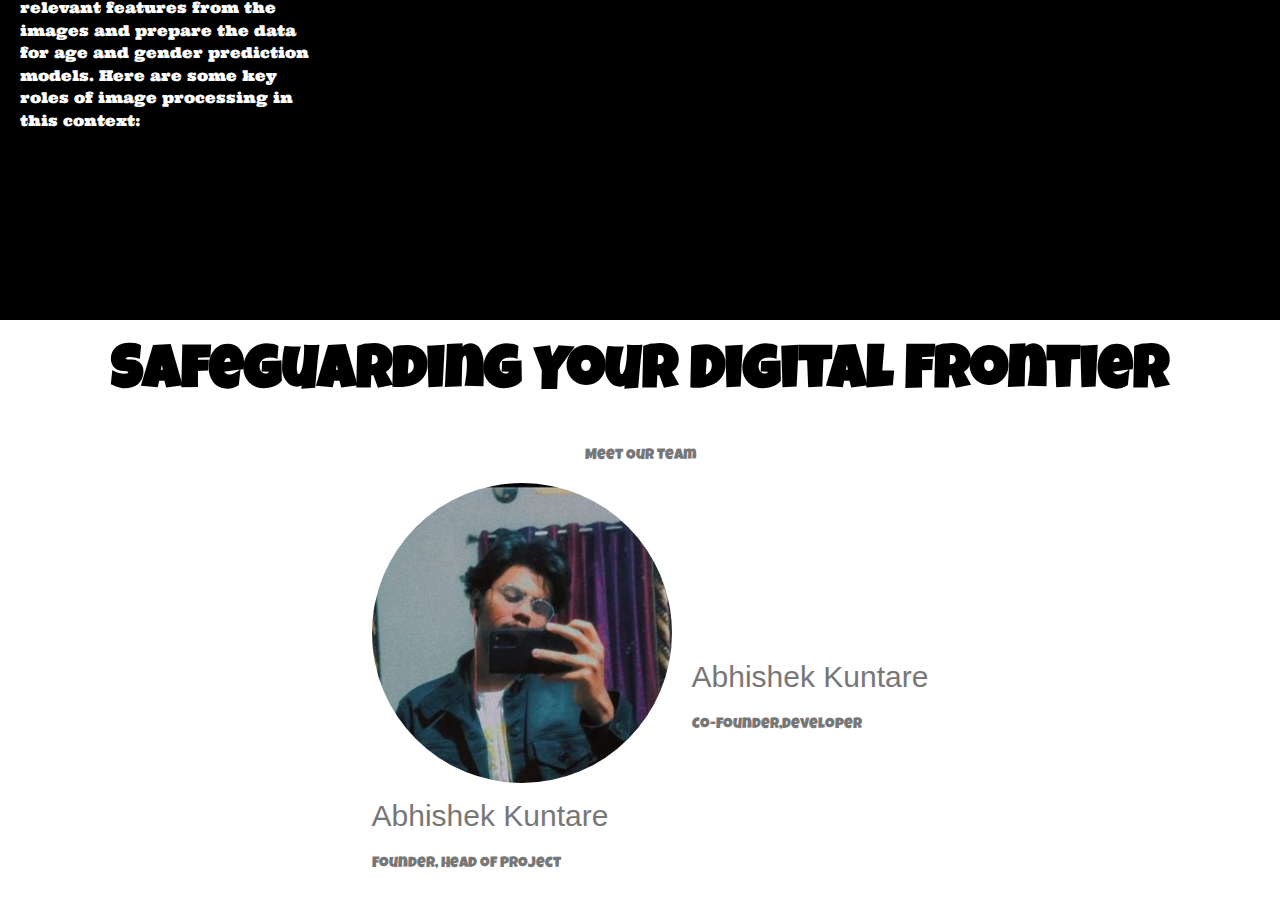
==== commit e31cf062: "done" ====
--- a/templates/index.html
+++ b/templates/index.html
@@ -9,6 +9,7 @@
   <link rel="stylesheet" href="../static/styles/service.css" />
   <link rel="stylesheet" href="../static/styles/explore.css" />
   <link rel="stylesheet" href="../static/styles/aj.css" />
+  <link rel="stylesheet" href="../static/styles/about.css" />
   <link rel="stylesheet" href="https://fonts.googleapis.com/css?family=Lato" />
   <link
     rel="stylesheet"
@@ -239,52 +240,68 @@
         <span>Go live or Drag image</span>
 
         <p>
-          Image processing plays a crucial role in age and gender prediction, especially when the input data consists of images. Image processing techniques are used to extract relevant features from the images and prepare the data for age and gender prediction models. Here are some key roles of image processing in this context:</p>
+          Image processing plays a crucial role in age and gender prediction,
+          especially when the input data consists of images. Image processing
+          techniques are used to extract relevant features from the images and
+          prepare the data for age and gender prediction models. Here are some
+          key roles of image processing in this context:
+        </p>
       </div>
       <div class="service_webcam">
-        <img src="https://cdn.dribbble.com/userupload/7411457/file/original-d7e59363e3e7239565cf155a749ef514.png?resize=1200x900" alt="">
+        <img
+          src="https://cdn.dribbble.com/userupload/7411457/file/original-d7e59363e3e7239565cf155a749ef514.png?resize=1200x900"
+          alt=""
+        />
         <a href="/webcam"
           ><input type="submit" class="button" value="Go live to detect"
         /></a>
       </div>
 
       <div class="service_selete">
-        <img src="https://cdn.dribbble.com/userupload/8819825/file/original-9fc339edde7f2c5f9dd312d0e29bf8e6.png?resize=1200x900" alt="">
+        <img
+          src="https://cdn.dribbble.com/userupload/8819825/file/original-9fc339edde7f2c5f9dd312d0e29bf8e6.png?resize=1200x900"
+          alt=""
+        />
         <form action="/upload" method="POST" enctype="multipart/form-data">
           Select image to upload:
           <input type="file" name="fileToUpload" id="fileToUpload" />
           <div class="service_btn">
-            <input
-              type="submit"
-              value="Upload and detect"
-              name="submit"
-            />
+            <input type="submit" value="Upload and detect" name="submit" />
           </div>
         </form>
       </div>
     </div>
 
     <!-- Container (About Section) -->
-    <div class="aj-content aj-container aj-padding-64" id="about">
-      <h3 class="aj-center">ABOUT THE PROJECT</h3>
-      <p class="aj-center"><em>ML Project</em></p>
-      <p>
-        We will use Deep Learning to accurately identify the gender and age of a
-        person from a single image of a face.
-      </p>
+    <div class="about">
+      <h1>Safeguarding Your Digital Frontier</h1>
+
+      <p>Meet Our Team</p>
+      <div class="about_imgs">
+        <div class="about_imgs_div">
+          <img src="/static/assets/img2.jpg" alt="" />
+          <h2>Abhishek Kuntare</h2>
+          <p>Founder, Head of Project</p>
+        </div>
+
+        <div class="about_imgs_div">
+          <img
+            src="https://abhishekkuntare0210.vercel.app/images/abhi.jpg"
+            alt=""
+          />
+          <h2>Abhishek Kuntare</h2>
+          <p>Co-Founder,Developer</p>
+        </div>
+      </div>
+      <div class="about_robot_img">
+        <img
+          src="https://cdn.dribbble.com/users/14268/screenshots/21033389/a07b5d0d-2c78-4df1-981f-82b2aaa2076e.png"
+          alt=""
+        />
+      </div>
     </div>
 
-    <!-- Footer -->
-    <footer
-      class="aj-center aj-black aj-padding-64 aj-opacity aj-hover-opacity-off"
-    >
-      <a href="#home" class="aj-button aj-light-grey"
-        ><i class="fa fa-arrow-up aj-margin-right"></i>To the top</a
-      >
-    </footer>
-
     <script>
-      // Modal Image Gallery
       function onClick(element) {
         document.getElementById("img01").src = element.src;
         document.getElementById("modal01").style.display = "block";
--- a/static/styles/home.css
+++ b/static/styles/home.css
@@ -23,16 +23,25 @@
   font-family: 'Press Start 2P', cursive;
 }
 .home_nav_logo > img {
-  width: 80px;
+  width: 60px;
 
 }
 .home_items > a {
-  font-size: 20px;
-  font-weight: 300;
+  font-size: 18px;
+  font-weight: 700;
   text-decoration: none;
   color: #404040;
-  margin-left: 10px;
+  margin-left: 40px;
   font-family: "Nunito", sans-serif;
+  border: 1px solid black;
+  padding: 7px;
+  border-radius: 8px;
+  transition: all 0.2s ease-in-out;
+  
+}
+.home_items > a:hover{
+  background-color: black;
+  color: white;
 }
 .home_part_1 {
   display: flex;
--- a/static/styles/about.css
+++ b/static/styles/about.css
@@ -0,0 +1,36 @@
+.about {
+  display: flex;
+  align-items: center;
+  justify-content: center;
+  flex-direction: column;
+  font-family: "Luckiest Guy", cursive;
+}
+.about > h1 {
+    font-size: 60px;
+color: black;
+  font-weight: 600;
+  font-family: "Luckiest Guy", cursive;
+}
+.about_imgs {
+  display: flex;
+  align-items: center;
+  justify-content: center;
+}
+.about_imgs {
+  display: flex;
+  align-items: center;
+  justify-content: center;
+}
+.about_imgs_div{
+
+    margin-left: 20px;
+}
+.about_imgs_div > img{
+border-radius: 50%;
+width: 300px;
+}
+
+.about_robot_img > img{
+    width: 70%;
+
+}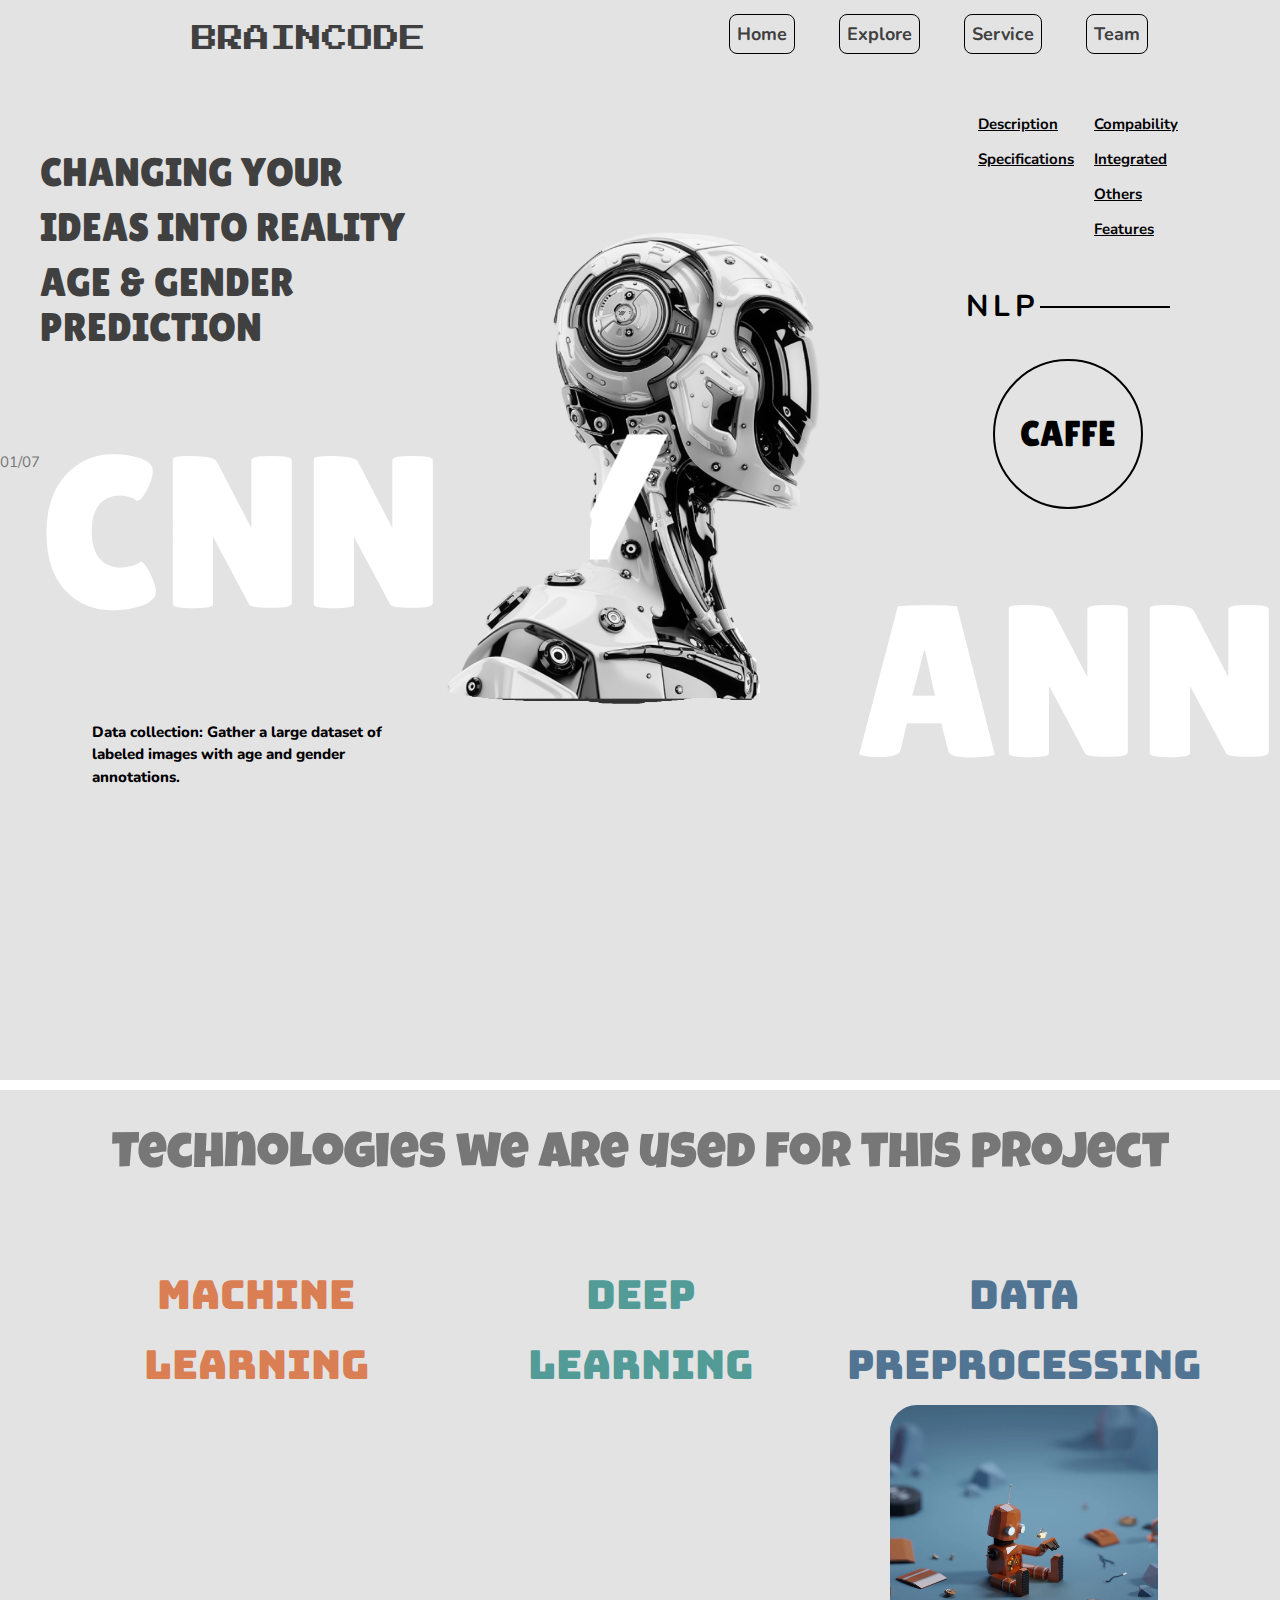
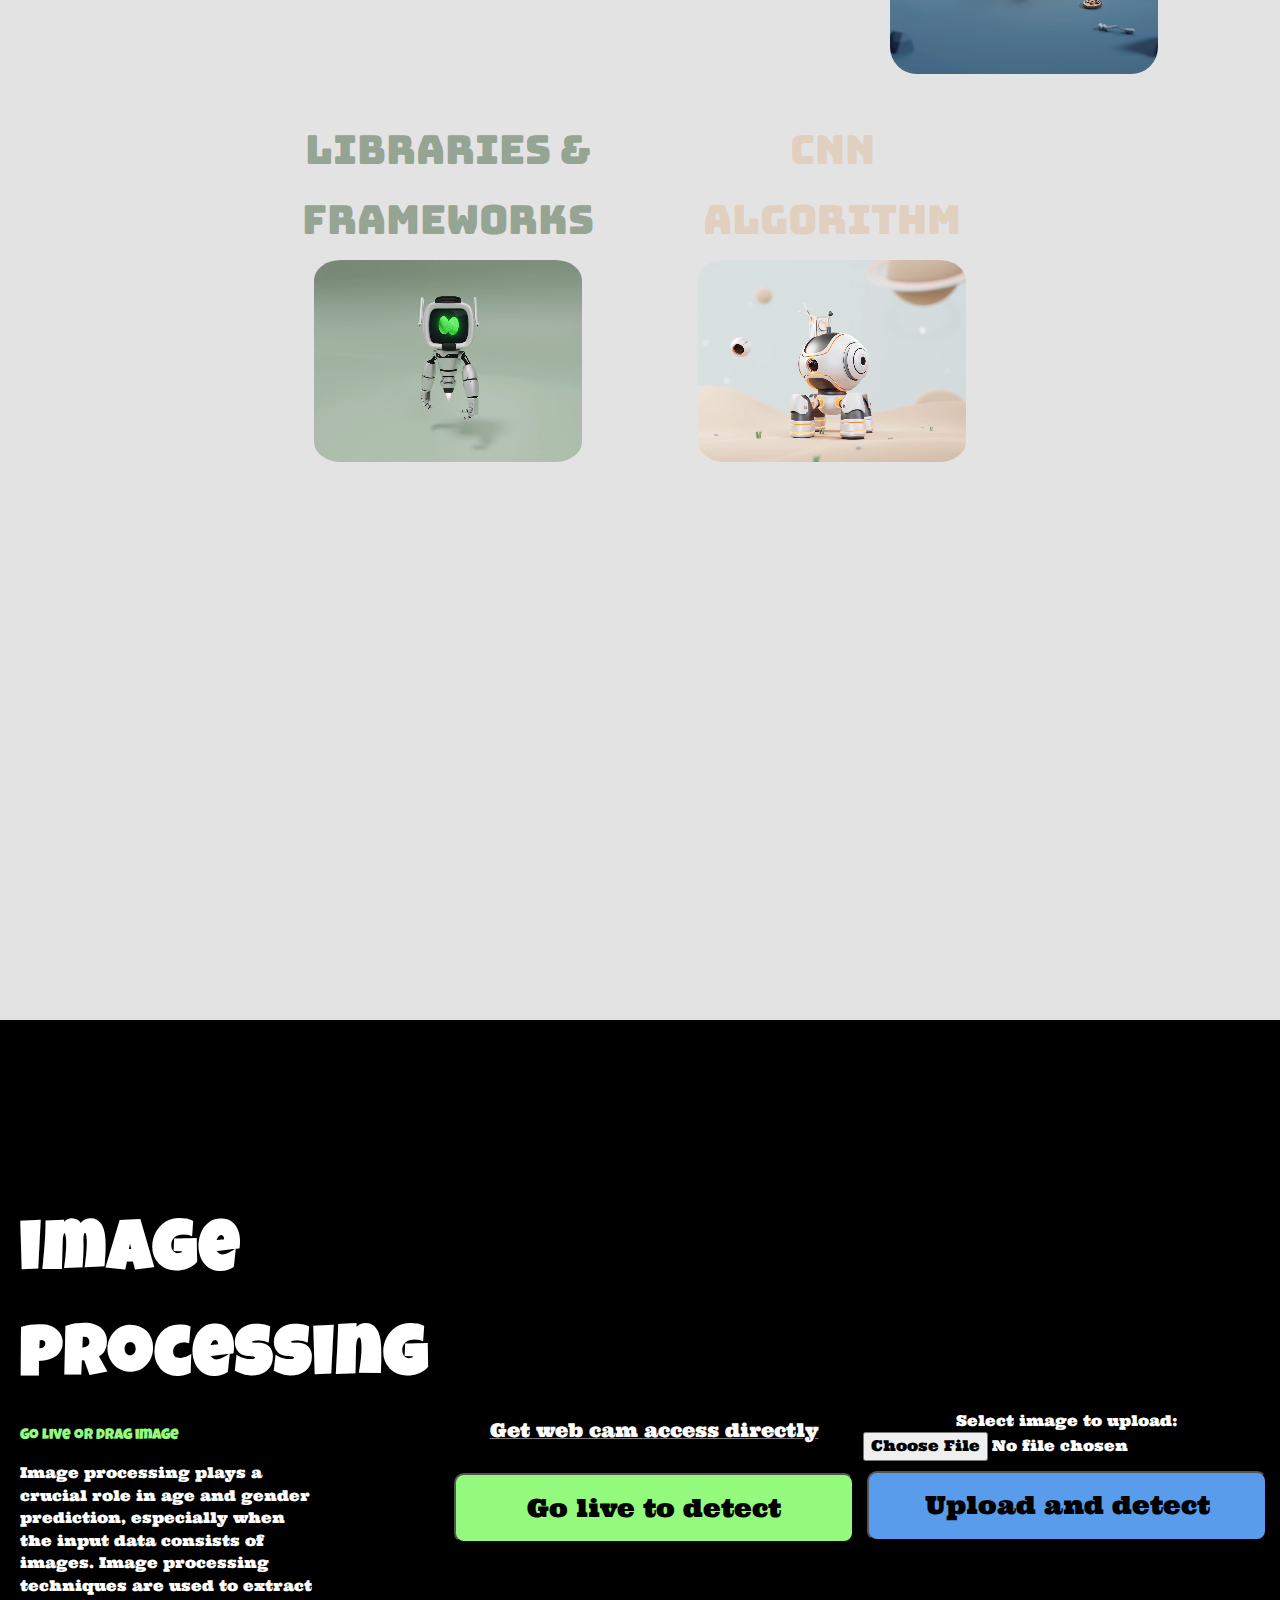
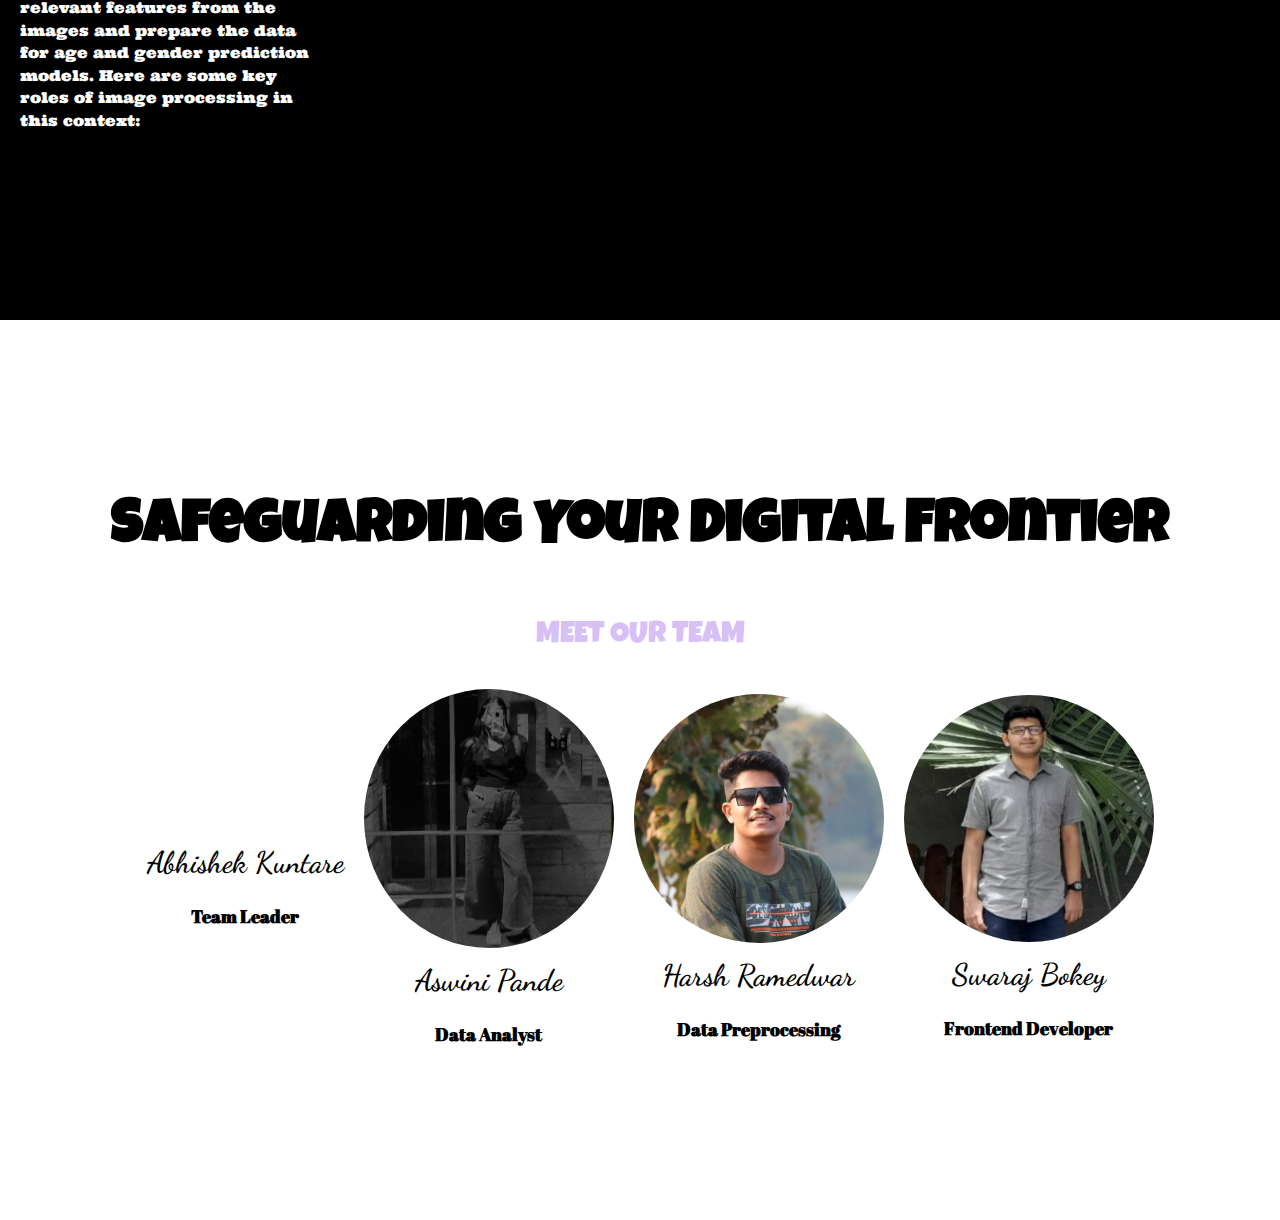
==== commit 3b7aec60: "almost done" ====
--- a/templates/index.html
+++ b/templates/index.html
@@ -26,6 +26,15 @@
   />
 
   <link
+    href="https://fonts.googleapis.com/css2?family=Dancing+Script:wght@400;500;600;700&display=swap"
+    rel="stylesheet"
+  />
+  <link
+    href="https://fonts.googleapis.com/css2?family=Abril+Fatface&family=Major+Mono+Display&display=swap"
+    rel="stylesheet"
+  />
+
+  <link
     href="https://fonts.googleapis.com/css2?family=Lilita+One&display=swap"
     rel="stylesheet"
   />
@@ -41,6 +50,7 @@
   />
 
   <body>
+
     <!-- home  -->
     <div class="home" id="home">
       <!-- nav -->
@@ -122,59 +132,45 @@
       <div class="explore_titles_h1">
         <div class="explore_titles_h1_inner">
           <div>
-            <h1>Machine</h1>
-            <h1>Learning</h1>
-            <p>
-              Machine learning algorithms are utilized for age and gender
-              prediction tasks.
-            </p>
-          </div>
-          <video src="../static/assets/animations/a1.mp4" loop autoplay muted />
-        </div>
-
-        <div class="explore_titles_h1_inner">
-          <div>
-            <h1>Deep</h1>
-            <h1>Learning</h1>
-            <p>
-              Deep learning techniques, particularly neural networks, have shown
-              significant advancements in age and gender prediction data
-            </p>
+            <h1 class="explore_title_color_h1_1">Machine</h1>
+            <h1 class="explore_title_color_h1_1">Learning</h1>
+          </div>
+          <video
+          
+            onclick="toggleBox()"
+            src="../static/assets/animations/a1.mp4"
+            loop
+            autoplay
+            muted
+          />
+        </div>
+
+        <div class="explore_titles_h1_inner">
+          <div>
+            <h1 class="explore_title_color_h1_2">Deep</h1>
+            <h1 class="explore_title_color_h1_2">Learning</h1>
           </div>
           <video src="../static/assets/animations/a2.mp4" loop autoplay muted />
         </div>
 
         <div class="explore_titles_h1_inner">
           <div>
-            <h1>Data</h1>
-            <h1>Preprocessing</h1>
-            <p>
-              Data preprocessing techniques play a vital role in preparing the
-              data for the age and gender prediction models.
-            </p>
+            <h1 class="explore_title_color_h1_3">Data</h1>
+            <h1 class="explore_title_color_h1_3">Preprocessing</h1>
           </div>
           <video src="../static/assets/animations/a6.mp4" loop autoplay muted />
         </div>
         <div class="explore_titles_h1_inner">
           <div>
-            <h1>Libraries &</h1>
-            <h1>Frameworks</h1>
-            <p>
-              Various libraries and frameworks simplify the implementation of
-              age and gender prediction models. spaCy
-            </p>
+            <h1 class="explore_title_color_h1_4">Libraries &</h1>
+            <h1 class="explore_title_color_h1_4">Frameworks</h1>
           </div>
           <video src="../static/assets/animations/a5.mp4" loop autoplay muted />
         </div>
         <div class="explore_titles_h1_inner">
           <div>
-            <h1>Data</h1>
-            <h1>Labeling</h1>
-
-            <p>
-              Age and gender prediction models require labeled datasets for
-              supervised learning.
-            </p>
+            <h1 class="explore_title_color_h1_5">CNN</h1>
+            <h1 class="explore_title_color_h1_5">Algorithm</h1>
           </div>
           <video src="../static/assets/animations/a4.mp4" loop autoplay muted />
         </div>
@@ -232,9 +228,9 @@
         </div>
       </div>
     </div> -->
+    
     <!-- service -->
-
-    <div class="service">
+    <div id="service" class="service">
       <div class="service_data">
         <h1>image processing</h1>
         <span>Go live or Drag image</span>
@@ -252,8 +248,9 @@
           src="https://cdn.dribbble.com/userupload/7411457/file/original-d7e59363e3e7239565cf155a749ef514.png?resize=1200x900"
           alt=""
         />
-        <a href="/webcam"
-          ><input type="submit" class="button" value="Go live to detect"
+        <a href="/webcam">
+          <p class="webcam_camera_p">Get web cam access directly</p>
+          <input type="submit" class="button" value="Go live to detect"
         /></a>
       </div>
 
@@ -272,33 +269,44 @@
       </div>
     </div>
 
-    <!-- Container (About Section) -->
-    <div class="about">
+    <!-- Container (Team Section) -->
+    <div id="team" class="about">
       <h1>Safeguarding Your Digital Frontier</h1>
 
       <p>Meet Our Team</p>
       <div class="about_imgs">
-        <div class="about_imgs_div">
-          <img src="/static/assets/img2.jpg" alt="" />
-          <h2>Abhishek Kuntare</h2>
-          <p>Founder, Head of Project</p>
-        </div>
-
         <div class="about_imgs_div">
           <img
             src="https://abhishekkuntare0210.vercel.app/images/abhi.jpg"
             alt=""
           />
           <h2>Abhishek Kuntare</h2>
-          <p>Co-Founder,Developer</p>
-        </div>
-      </div>
-      <div class="about_robot_img">
+          <p>Team Leader</p>
+        </div>
+
+        <div class="about_imgs_div">
+          <img src="/static/assets/as.png" alt="" />
+          <h2>Aswini Pande</h2>
+          <p>Data Analyst</p>
+        </div>
+        <div class="about_imgs_div">
+          <img src="/static/assets/h.png" alt="" />
+          <h2>Harsh Ramedwar</h2>
+          <p>Data Preprocessing</p>
+        </div>
+
+        <div class="about_imgs_div">
+          <img src="/static/assets/s.png" alt="" />
+          <h2>Swaraj Bokey</h2>
+          <p>Frontend Developer</p>
+        </div>
+      </div>
+      <!-- <div class="about_robot_img">
         <img
           src="https://cdn.dribbble.com/users/14268/screenshots/21033389/a07b5d0d-2c78-4df1-981f-82b2aaa2076e.png"
           alt=""
         />
-      </div>
+      </div> -->
     </div>
 
     <script>
--- a/static/styles/service.css
+++ b/static/styles/service.css
@@ -35,6 +35,14 @@
   width: 70%;
   border-radius: 10%;
 }
+.webcam_camera_p{
+  text-align: center;
+  text-decoration: none;
+  font-family: "Ultra", serif;
+  color: white;
+  text-align: center;
+  font-size: 19px;
+}
 .service_webcam > a > input {
   width: 400px;
   color: black;
@@ -44,12 +52,14 @@
   font-size: 25px;
   border-radius: 10px;
   margin-top: 10px;
-  transition: all 1 ease;
+  transition: all 0.5s ease-in-out;
 }
 .service_webcam > a > input:hover {
-  background-color: #55f531;
-  transform: translateY(10px);
+  background-color: #ff5353;
+  transform: translateX(20px);
   cursor: pointer;
+  cursor: pointer;
+  width: 450px;
 }
 .service_selete {
   display: flex;
@@ -77,10 +87,11 @@
   font-size: 25px;
   border-radius: 10px;
   margin-top: 10px;
-  transition: all 0.5 ease-in-out;
+  transition: all 0.5s ease-in-out;
 }
 .service_btn >input:hover{
-    background-color: #4894f2;
+    background-color: #f4ce0e;
     transform: translateX(20px);
     cursor: pointer;
+    width: 450px;
 }
--- a/static/styles/explore.css
+++ b/static/styles/explore.css
@@ -4,13 +4,14 @@
 }
 .explore > h1 {
   padding-top: 30px;
-  color: black;
   font-size: 50px;
   font-weight: 500;
   text-align: center;
   font-family: "Luckiest Guy", cursive;
 }
+
 .explore_titles_h1 {
+  margin-top: 60px;
   display: flex;
   align-items: center;
   justify-content: center;
@@ -18,10 +19,24 @@
 }
 .explore_titles_h1_inner > div > h1 {
   text-align: center;
-  color: white;
   font-size: 40px;
   font-family: "Bungee", cursive;
   text-transform: uppercase;
+}
+.explore_title_color_h1_1{
+  color: #da7e53;
+}
+.explore_title_color_h1_2{
+  color: #529b96;
+}
+.explore_title_color_h1_3{
+  color: #527493;
+}
+.explore_title_color_h1_4{
+  color: #96a494;
+}
+.explore_title_color_h1_5{
+  color: #e1cfc0;
 }
 .explore_titles_h1_inner > div > p {
   font-family: "Nunito", sans-serif;
@@ -36,4 +51,5 @@
 .explore_titles_h1_inner > video {
   border-radius: 10%;
   width: 70%;
+  cursor: pointer;
 }
--- a/static/styles/about.css
+++ b/static/styles/about.css
@@ -4,6 +4,15 @@
   justify-content: center;
   flex-direction: column;
   font-family: "Luckiest Guy", cursive;
+  text-align: center;
+background: url("https://cdn.dribbble.com/users/14268/screenshots/21033389/a07b5d0d-2c78-4df1-981f-82b2aaa2076e.png");
+height: 100vh;
+}
+.about > p{
+  font-family: "Luckiest Guy";
+  text-transform: uppercase;
+  color:#d7c0f6;
+  font-size: 30px;
 }
 .about > h1 {
     font-size: 60px;
@@ -27,10 +36,25 @@
 }
 .about_imgs_div > img{
 border-radius: 50%;
-width: 300px;
+width: 250px;
+transition: all 0.5s ease-in-out;
+}
+.about_imgs_div > img:hover{
+  transform: scale(1.1);
+  cursor: pointer;
+  width: 300px;
+}
+.about_imgs_div > h2{
+  font-family: "Dancing Script";
+  color: black;
+  font-weight: 600;
+}
+.about_imgs_div > p{
+  color: black;
+  font-family: "Abril Fatface";
+  font-weight: 900;
+  font-size: 18px;
 }
 
-.about_robot_img > img{
-    width: 70%;
 
-}+
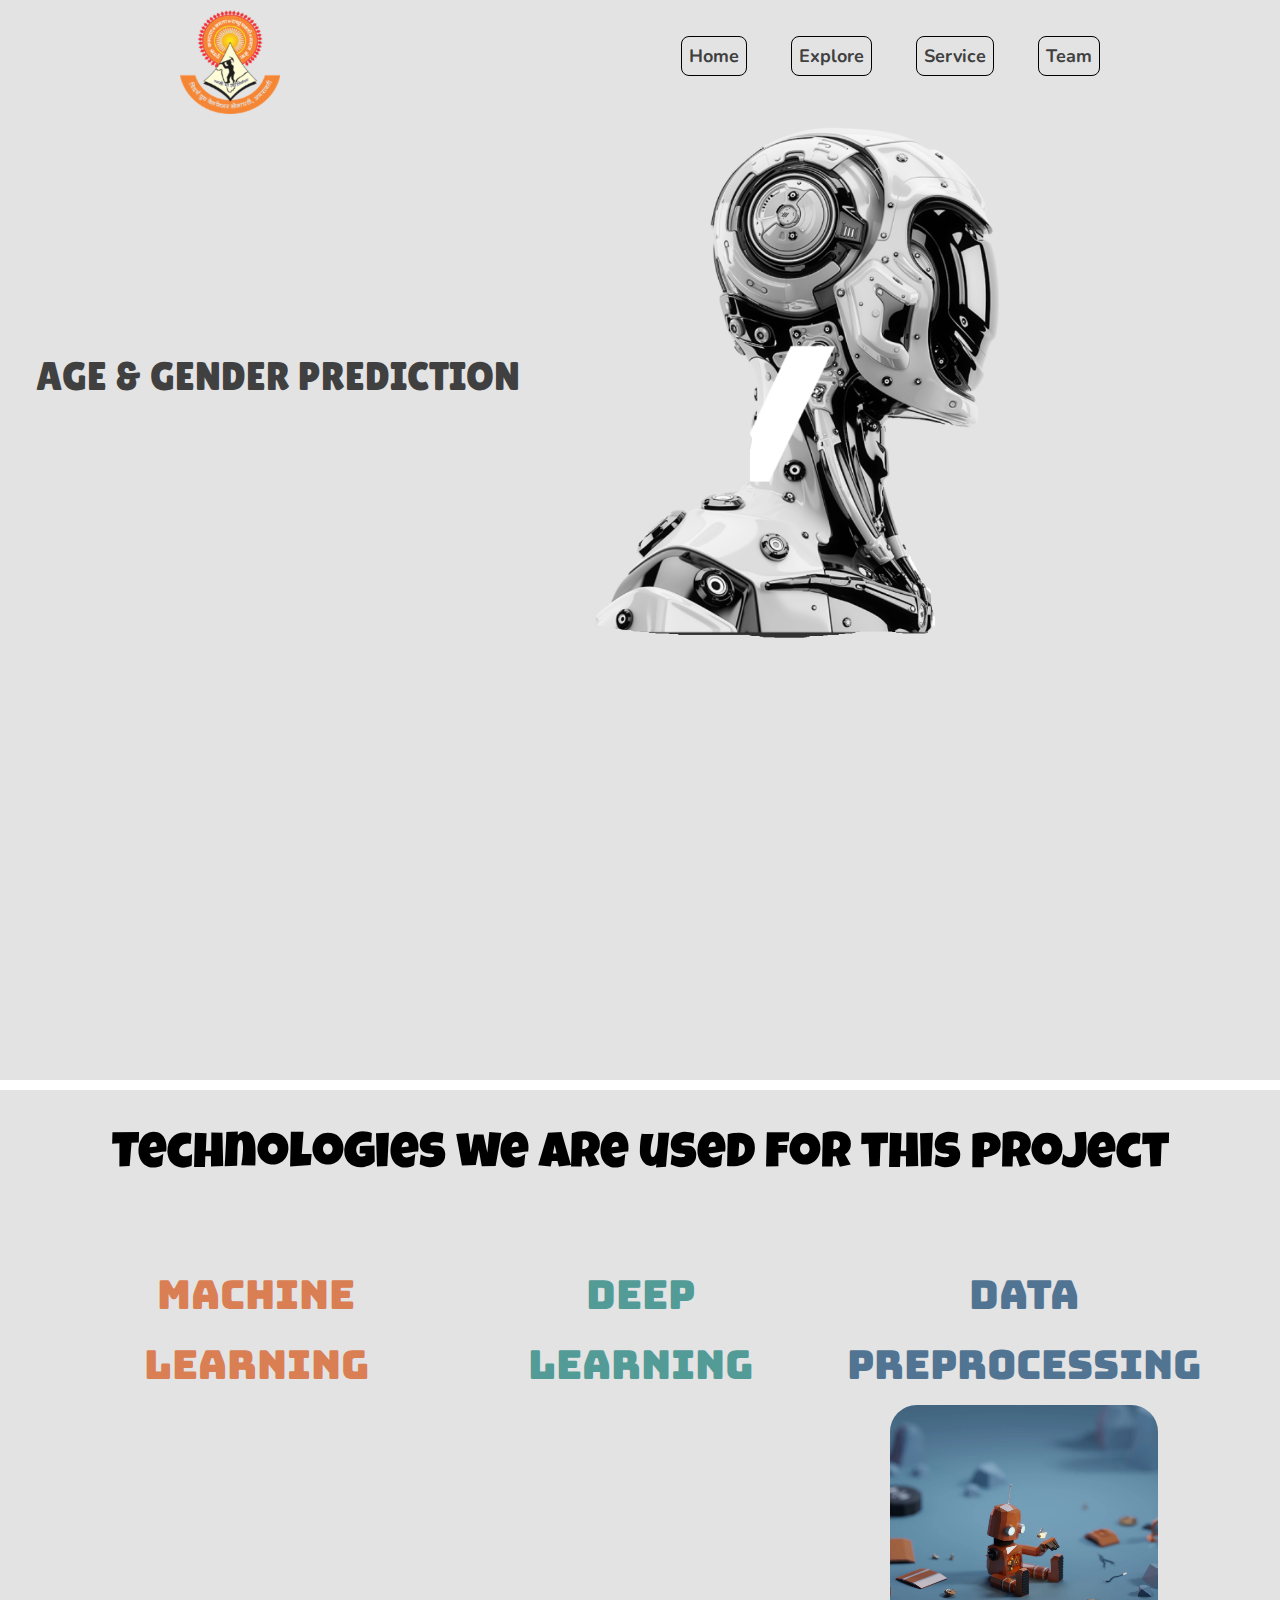
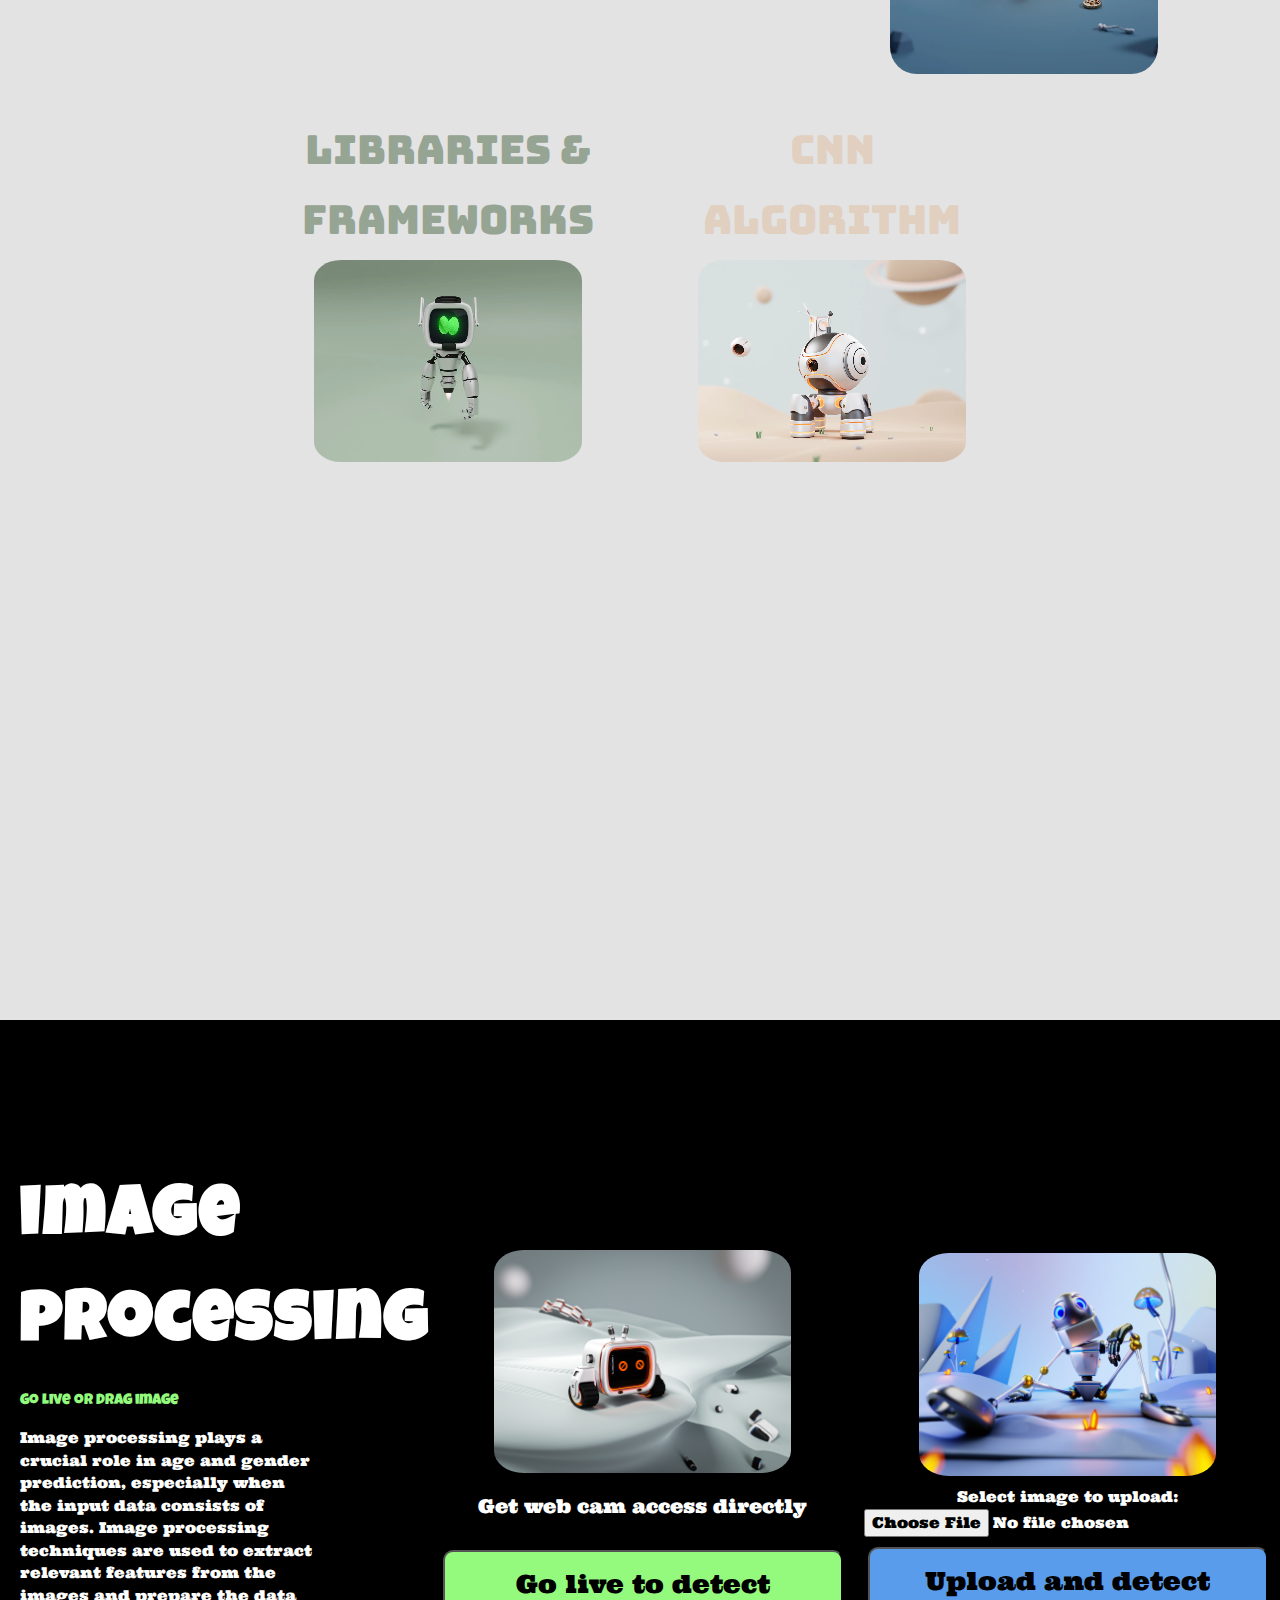
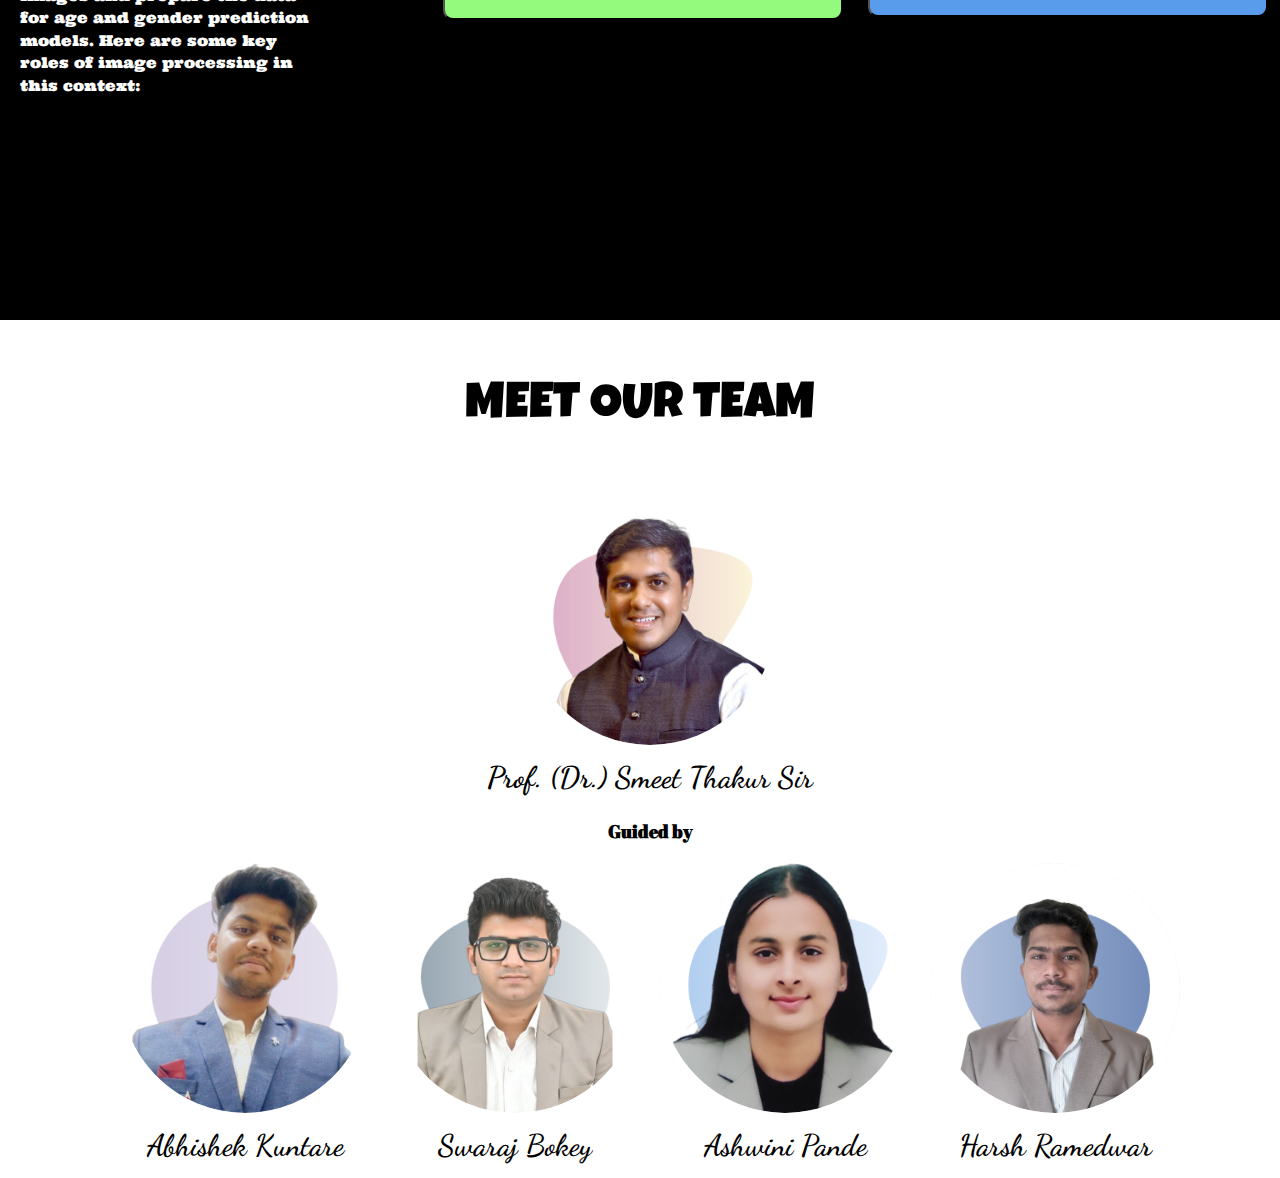
==== commit b6a395f7: "done" ====
--- a/templates/index.html
+++ b/templates/index.html
@@ -50,14 +50,14 @@
   />
 
   <body>
-
+    <!-- page 1  -->
     <!-- home  -->
     <div class="home" id="home">
       <!-- nav -->
       <nav class="home_nav">
         <div class="home_nav_logo">
-          <img src="../static/assets/lo.png" alt="" />
-          <h1>brainCode</h1>
+          <img src="../static/assets/logo.png" alt="" />
+          <!-- <h1>brainCode</h1> -->
         </div>
         <div class="home_items">
           <a href="#home">Home</a>
@@ -68,21 +68,19 @@
       </nav>
 
       <div class="home_part_1">
-        <span> 01/07 </span>
-
         <div class="home_part_1_title_main">
           <div class="home_part_1_title">
-            <h2>Changing your</h2>
-            <h2>ideas into reality</h2>
-            <h2>Age & Gender Prediction</h2>
-          </div>
-          <div class="home_part_1_h1"><h1>CNN</h1></div>
+            <h2>Age & Gender Prediction </h2>
+          </div>
+          <div class="home_part_1_h1">
+            <!-- <h1>CNN</h1> -->
+          </div>
 
           <div class="home_part_1_title_p">
-            <p>
+            <!-- <p>
               Data collection: Gather a large dataset of labeled images with age
               and gender annotations.
-            </p>
+            </p> -->
           </div>
         </div>
 
@@ -94,49 +92,22 @@
           />
         </div>
 
-        <div class="home_part_1_data_main">
-          <div class="home_part_1_data">
-            <div>
-              <p>Description</p>
-              <p>Specifications</p>
-            </div>
-            <div>
-              <p>Compability</p>
-              <p>Integrated</p>
-              <p>Others</p>
-              <p>Features</p>
-            </div>
-          </div>
-
-          <div class="home_part_1_data_np">
-            <p>N</p>
-            <p>L</p>
-            <p>P</p>
-            <span />
-          </div>
-
-          <div class="home_part_1_data_circle">
-            <h1>caffe</h1>
-          </div>
-
-          <div class="home_part_1_data_h1">
-            <h1>ANN</h1>
-          </div>
-        </div>
+      
       </div>
     </div>
 
+    <!-- page 2 -->
     <!-- explore  -->
     <div class="explore" id="explore">
       <h1>Technologies we are used for this project</h1>
       <div class="explore_titles_h1">
+        <!-- animation 1  -->
         <div class="explore_titles_h1_inner">
           <div>
             <h1 class="explore_title_color_h1_1">Machine</h1>
             <h1 class="explore_title_color_h1_1">Learning</h1>
           </div>
           <video
-          
             onclick="toggleBox()"
             src="../static/assets/animations/a1.mp4"
             loop
@@ -145,6 +116,7 @@
           />
         </div>
 
+        <!-- animation 2 -->
         <div class="explore_titles_h1_inner">
           <div>
             <h1 class="explore_title_color_h1_2">Deep</h1>
@@ -153,6 +125,7 @@
           <video src="../static/assets/animations/a2.mp4" loop autoplay muted />
         </div>
 
+        <!-- animation 3  -->
         <div class="explore_titles_h1_inner">
           <div>
             <h1 class="explore_title_color_h1_3">Data</h1>
@@ -160,6 +133,8 @@
           </div>
           <video src="../static/assets/animations/a6.mp4" loop autoplay muted />
         </div>
+
+        <!-- animation 4  -->
         <div class="explore_titles_h1_inner">
           <div>
             <h1 class="explore_title_color_h1_4">Libraries &</h1>
@@ -167,6 +142,8 @@
           </div>
           <video src="../static/assets/animations/a5.mp4" loop autoplay muted />
         </div>
+
+        <!-- animation 5  -->
         <div class="explore_titles_h1_inner">
           <div>
             <h1 class="explore_title_color_h1_5">CNN</h1>
@@ -228,7 +205,8 @@
         </div>
       </div>
     </div> -->
-    
+
+    <!-- page 3 -->
     <!-- service -->
     <div id="service" class="service">
       <div class="service_data">
@@ -243,9 +221,11 @@
           key roles of image processing in this context:
         </p>
       </div>
+
+<!-- button 1  -->
       <div class="service_webcam">
         <img
-          src="https://cdn.dribbble.com/userupload/7411457/file/original-d7e59363e3e7239565cf155a749ef514.png?resize=1200x900"
+          src="../static/assets/live.png"
           alt=""
         />
         <a href="/webcam">
@@ -254,9 +234,10 @@
         /></a>
       </div>
 
+       <!-- button 2  -->
       <div class="service_selete">
         <img
-          src="https://cdn.dribbble.com/userupload/8819825/file/original-9fc339edde7f2c5f9dd312d0e29bf8e6.png?resize=1200x900"
+          src="../static/assets/manual.png"
           alt=""
         />
         <form action="/upload" method="POST" enctype="multipart/form-data">
@@ -267,46 +248,53 @@
           </div>
         </form>
       </div>
+
+
     </div>
 
+    <!-- page 4 -->
     <!-- Container (Team Section) -->
     <div id="team" class="about">
-      <h1>Safeguarding Your Digital Frontier</h1>
-
       <p>Meet Our Team</p>
+
+      <!-- sir img  -->
+      <div class="about_imgs_div">
+        <img src="../static/assets/sirr.png" alt="" />
+        <h2><b>Prof. (Dr.) </b>Smeet Thakur Sir</h2>
+        <p>Guided by</p>
+      </div>
+
       <div class="about_imgs">
+
+        <!-- abhishek's img  -->
         <div class="about_imgs_div">
-          <img
-            src="https://abhishekkuntare0210.vercel.app/images/abhi.jpg"
-            alt=""
-          />
+          <img src="/static/assets/abhishekk.png" alt="" />
           <h2>Abhishek Kuntare</h2>
-          <p>Team Leader</p>
-        </div>
-
+          <!-- <p>Team Leader</p> -->
+        </div>
+
+        <!-- swaraj's img  -->
         <div class="about_imgs_div">
-          <img src="/static/assets/as.png" alt="" />
-          <h2>Aswini Pande</h2>
-          <p>Data Analyst</p>
-        </div>
+          <img src="/static/assets/swaraj.png" alt="" />
+          <h2>Swaraj Bokey</h2>
+          <!-- <p>Frontend Developer</p> -->
+        </div>
+
+        <!-- aswini's img  -->
         <div class="about_imgs_div">
-          <img src="/static/assets/h.png" alt="" />
+          <img src="/static/assets/profile-pic.png" alt="" />
+          <h2>Ashwini Pande</h2>
+          <!-- <p>Data Analyst</p> -->
+        </div>
+
+        <!-- harsh img  -->
+        <div class="about_imgs_div">
+          <img src="/static/assets/harshh.png" alt="" />
           <h2>Harsh Ramedwar</h2>
-          <p>Data Preprocessing</p>
-        </div>
-
-        <div class="about_imgs_div">
-          <img src="/static/assets/s.png" alt="" />
-          <h2>Swaraj Bokey</h2>
-          <p>Frontend Developer</p>
-        </div>
-      </div>
-      <!-- <div class="about_robot_img">
-        <img
-          src="https://cdn.dribbble.com/users/14268/screenshots/21033389/a07b5d0d-2c78-4df1-981f-82b2aaa2076e.png"
-          alt=""
-        />
-      </div> -->
+          <!-- <p>Data Preprocessing</p> -->
+        </div>
+      </div>
+    
     </div>
 
     <script>
--- a/static/styles/home.css
+++ b/static/styles/home.css
@@ -23,7 +23,7 @@
   font-family: 'Press Start 2P', cursive;
 }
 .home_nav_logo > img {
-  width: 60px;
+  width: 100px;
 
 }
 .home_items > a {
@@ -49,13 +49,10 @@
   justify-content: space-around;
 }
 .home_part_1_img {
-  width: 95%;
+  width: 65%;
 }
-.home_part_1_title_main {
-  margin-top: 20px;
-}
+
 .home_part_1_title > h2 {
-  line-height: 45px;
   text-align: start;
   font-weight:100;
   font-size: 40px;
@@ -66,8 +63,6 @@
 }
 .home_part_1_title_main {
   display: flex;
-  align-items: center;
-  justify-content: center;
   flex-direction: column;
 }
 .home_part_1_title_p{
--- a/static/styles/service.css
+++ b/static/styles/service.css
@@ -4,6 +4,7 @@
   display: flex;
   align-items: center;
   justify-content: space-evenly;
+  padding-bottom: 70px;
 }
 .service_data > h1 {
   color: white;
--- a/static/styles/about.css
+++ b/static/styles/about.css
@@ -5,18 +5,21 @@
   flex-direction: column;
   font-family: "Luckiest Guy", cursive;
   text-align: center;
-background: url("https://cdn.dribbble.com/users/14268/screenshots/21033389/a07b5d0d-2c78-4df1-981f-82b2aaa2076e.png");
-height: 100vh;
+  /* background: url("https://images.pexels.com/photos/1103970/pexels-photo-1103970.jpeg?auto=compress&cs=tinysrgb&w=1260&h=750&dpr=1"); */
+  background-repeat: no-repeat;
+  background-position: center;
 }
-.about > p{
+
+
+.about > p {
   font-family: "Luckiest Guy";
   text-transform: uppercase;
-  color:#d7c0f6;
-  font-size: 30px;
+  color: black;
+  font-size: 50px;
 }
 .about > h1 {
-    font-size: 60px;
-color: black;
+  font-size: 60px;
+  color: black;
   font-weight: 600;
   font-family: "Luckiest Guy", cursive;
 }
@@ -30,31 +33,26 @@
   align-items: center;
   justify-content: center;
 }
-.about_imgs_div{
-
-    margin-left: 20px;
+.about_imgs_div {
+  margin-left: 20px;
 }
-.about_imgs_div > img{
-border-radius: 50%;
-width: 250px;
-transition: all 0.5s ease-in-out;
+.about_imgs_div > img {
+  border-radius: 50%;
+  width: 250px;
+  transition: all 0.5s ease-in-out;
 }
-.about_imgs_div > img:hover{
+.about_imgs_div > img:hover {
   transform: scale(1.1);
   cursor: pointer;
-  width: 300px;
 }
-.about_imgs_div > h2{
+.about_imgs_div > h2 {
   font-family: "Dancing Script";
   color: black;
   font-weight: 600;
 }
-.about_imgs_div > p{
+.about_imgs_div > p {
   color: black;
   font-family: "Abril Fatface";
   font-weight: 900;
   font-size: 18px;
 }
-
-
-
